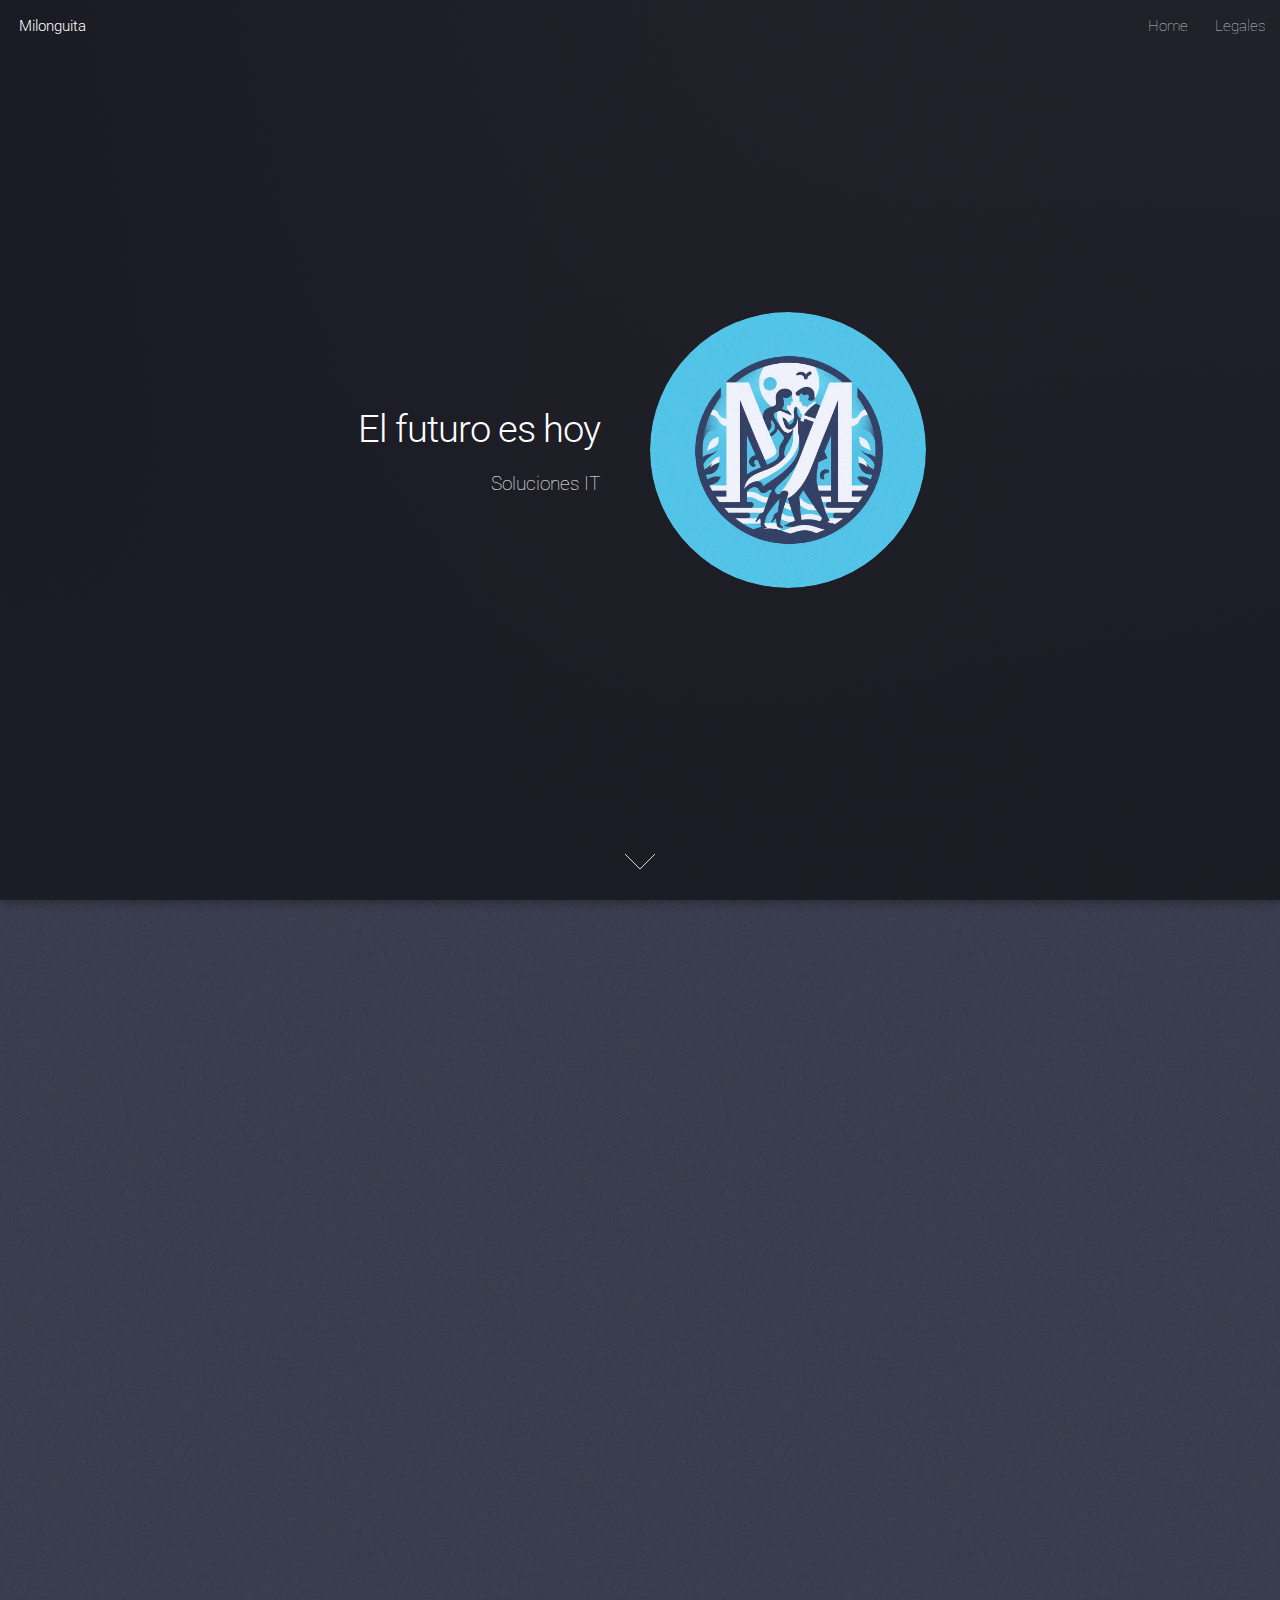
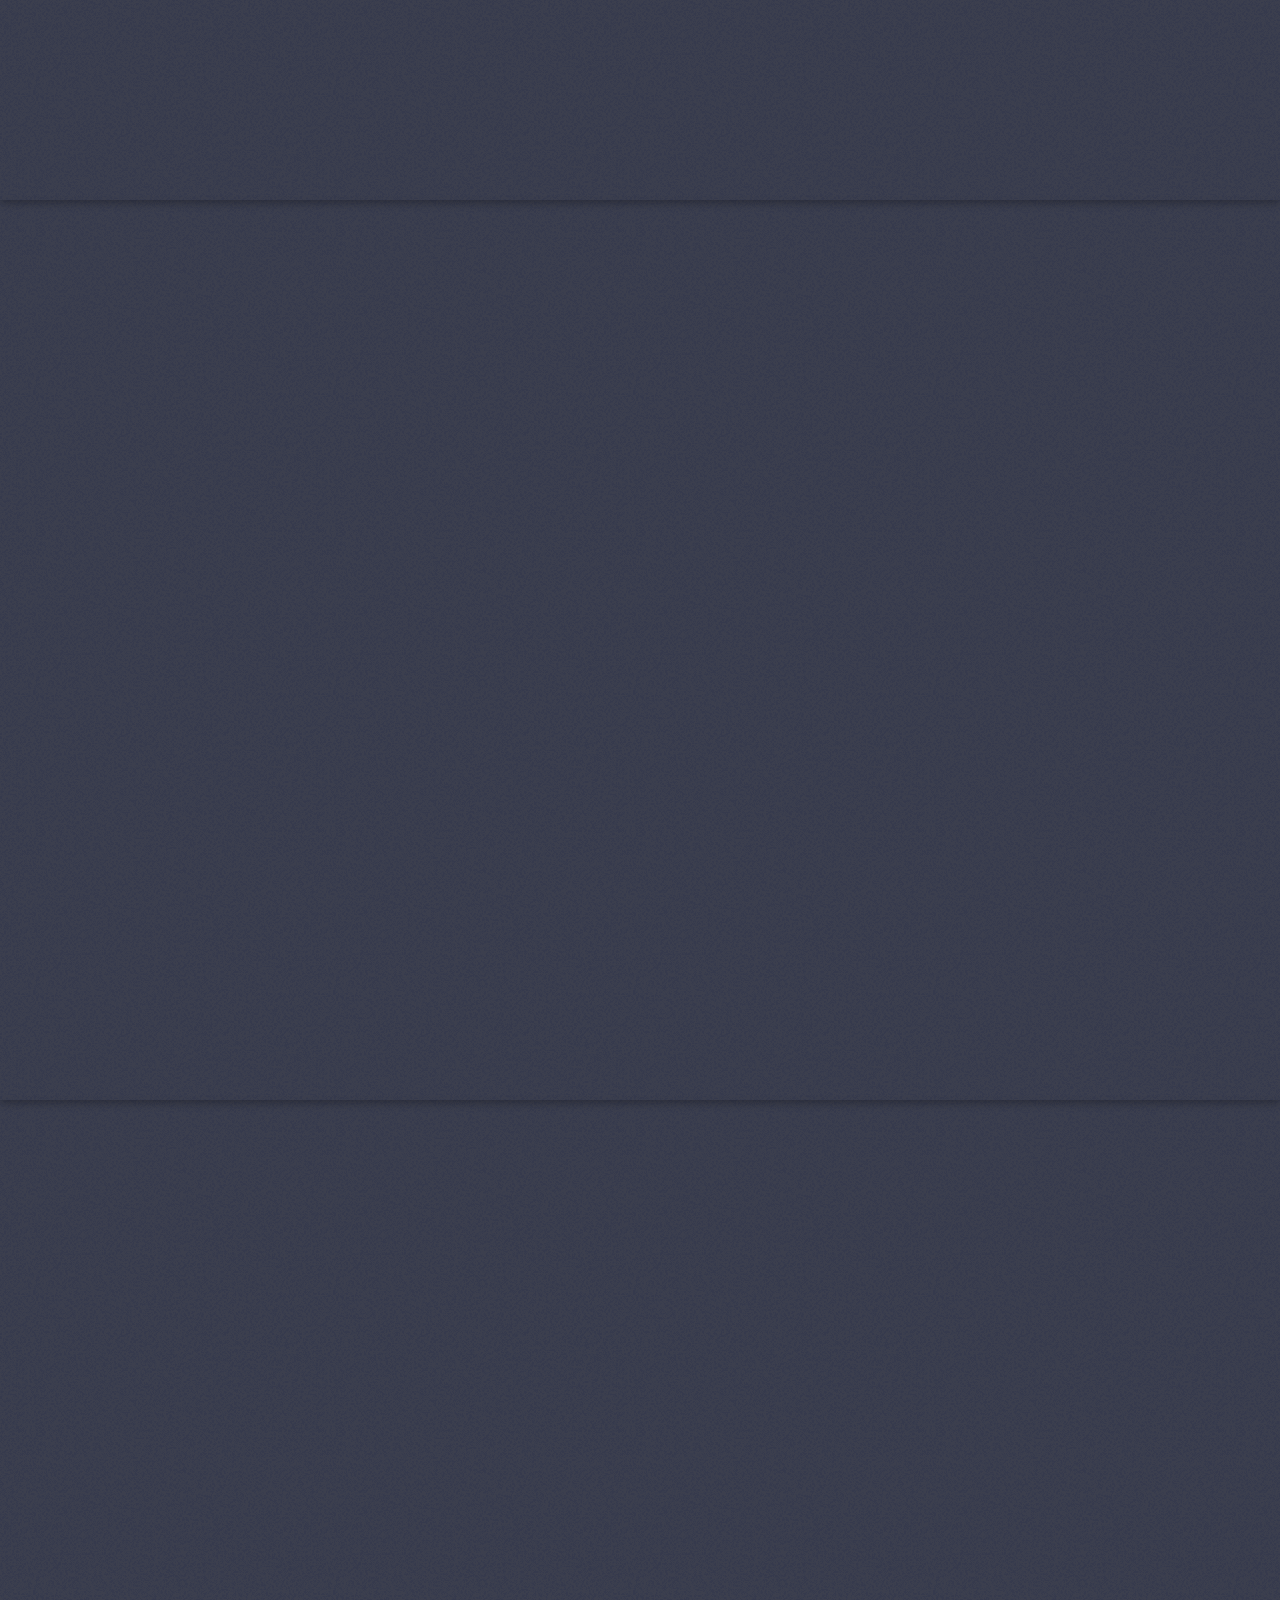
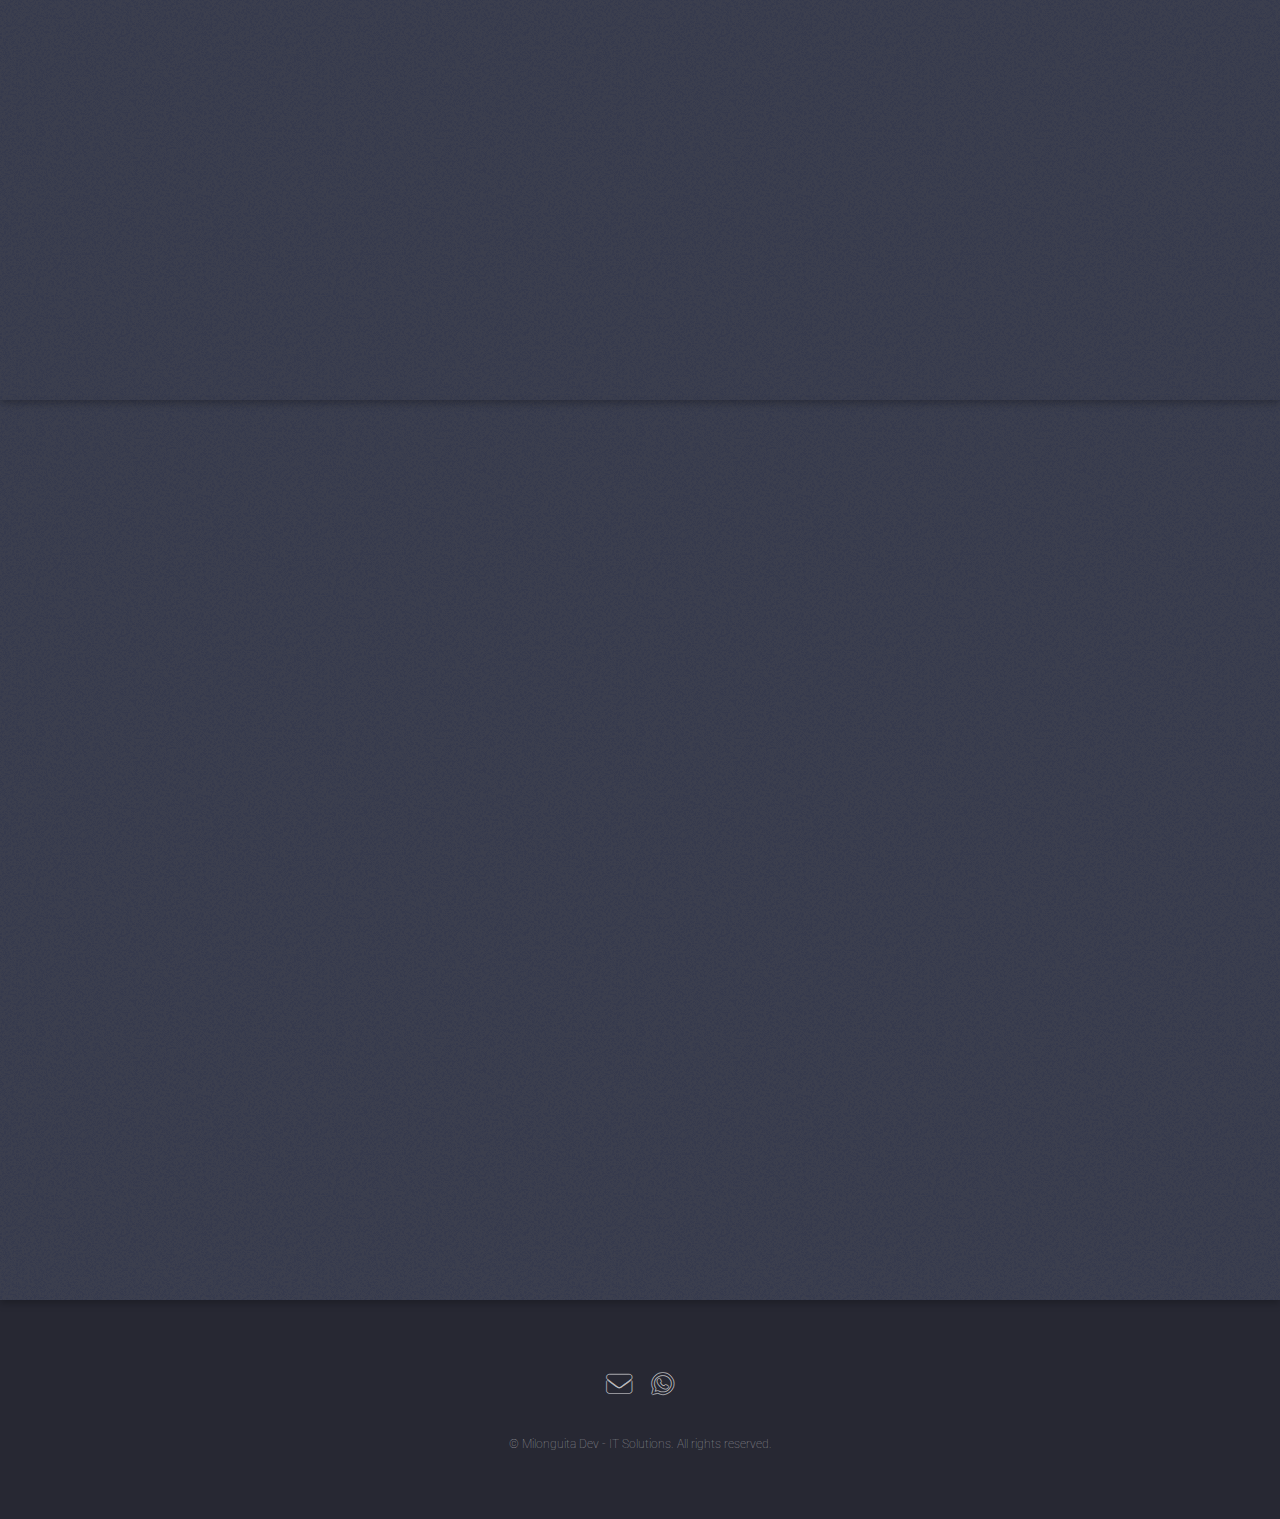
==== index.html @ 9b331122 "form contac releasedt" ====
<!DOCTYPE HTML>

<html>
	<head>
		<title>Milonguita Dev - IT Solutions</title>
		<meta charset="utf-8" />
		<meta name="viewport" content="width=device-width, initial-scale=1, user-scalable=no" />
		<link rel="stylesheet" href="assets/css/main.css" />
		<noscript><link rel="stylesheet" href="assets/css/noscript.css" /></noscript>
		
	</head>
	<body class="is-preload landing">
		<div id="page-wrapper">

			<!-- Header -->
				<header id="header">
					<h1 id="logo"><a href="index.html">Milonguita</a></h1>
					<nav id="nav">
						<ul>
							<li><a href="index.html">Home</a></li>
							
							<li><a href="#">Legales</a>
								<ul>
									<li><a href="nadelis_legal.html">Nadelis</a></li>
									<li><a href="#">Lena</a></li>
									<li><a href="viento_andino_legal.html">Viento Andino</a></li>
								</ul>
							</li>
						</ul>
					</nav>
				</header>

			<!-- Banner -->
				<section id="banner">
					<div class="content">
						<header>
							<h2>El futuro es hoy</h2>
							<p>Soluciones IT </p>
							

						</header>
						<span class="image"><img src="images/milonguita01.jpeg" alt="" /></span>
					</div>
					<a href="#one" class="goto-next scrolly">Next</a>
				</section>

			<!-- One -->
				<section id="one" class="spotlight style1 bottom">
					<span class="image fit main"><img src="images/164604.jpg" alt="" /></span>
					<div class="content">
						<div class="container">
							<div class="row">
								<div class="col-8 col-12-medium">
									<header>
										<h2>A la vanguardia del desarrollo</h2>
										<p>Tú PyME, tu idea en internet</p>
									</header>
								</div>
								<div class="col-8 col-12-medium">
									<p>En la era digital actual, tener una aplicación web o móvil es más que una ventaja; es una necesidad imperiosa para cualquier empresa o emprendedor que busque destacarse y prosperar en un mercado cada vez más competitivo. Las aplicaciones ofrecen una ventana al mundo, permitiendo a las empresas conectarse directamente con su audiencia en cualquier momento y lugar. Con la penetración masiva de los teléfonos inteligentes y el crecimiento exponencial del acceso a Internet, una aplicación bien diseñada puede convertirse en el canal ideal para impulsar el compromiso del usuario, fortalecer la lealtad a la marca y aumentar las conversiones.</p>
								</div>
								
								<div class="col-8 col-12-medium">
									<p>En resumen, en estos tiempos de constante evolución tecnológica y demandas cambiantes de los consumidores, tener una aplicación web o móvil no solo es una opción inteligente, sino una estrategia indispensable para aquellos que aspiran a destacarse y prosperar en el mundo empresarial moderno. Es el vehículo que puede llevar a tu negocio más allá de los límites tradicionales, conectando de manera más efectiva con tu audiencia y abriendo nuevas oportunidades de crecimiento y éxito.</p>
								</div>
							</div>
						</div>
					</div>
					<a href="#two" class="goto-next scrolly">Next</a>
				</section>
				
			<!-- Two -->
				<section id="two" class="spotlight style2 right">
					<span class="image fit main"><img src="images/724shots_so.png" alt="" /></span>
					<div class="content">
						<header>
							<h2>Nadelis</h2>
							<p>Aplicación de entretenimiento online</p>
						</header>
						<p>Contenido online para disfrutar.</p>
						<ul class="actions">
							<li><a href="https://play.google.com/store/apps/details?id=com.gustavoflores.nadelis" class="button" target="_blank">Ver...</a></li>
						</ul>
					</div>
					<a href="#three" class="goto-next scrolly">Next</a>
				</section>

			<!-- Three -->
				<section id="three" class="spotlight style3 left">
					<span class="image fit main bottom"><img src="images/171_1x_shots_so.png" alt="" /></span>
					<div class="content">
						<header>
							<h2>Grupo Viento Andino</h2>
							<p>La app oficial</p>
						</header>
						<p>La aplicación oficial de Viento Andino te permite sumergirte en el fascinante mundo de su música y cultura. Descubre sus últimos lanzamientos, disfruta de sus fotos y comparte fotos y momentos con ellos. Explora su extenso catálogo de canciones, con géneros que van desde la música tradicional andina hasta fusiones contemporáneas. Además, podrás acceder a contenido exclusivo, como entrevistas, videos detrás de escena y noticias actualizadas sobre la banda. ¡Únete a la experiencia musical única de Viento Andino!</p>
						<ul class="actions">
							<li><a href="#" class="button">Ver...</a></li>
						</ul>
					</div>
					<a href="#four" class="goto-next scrolly">Next</a>
				</section>
				<section id="contact" class="spotlight style2 right">
					<span class="image fit main"><img src="images/milonguita.jpeg" alt="" /></span>
					<div class="content">
						<header>
							<h2>Contacto</h2>
							<p>Déjanos un mensaje y te contactaremos pronto.</p>
						</header>
						<form id="contactForm" onsubmit="return false;">
							<div class="row gtr-uniform">
								<div class="col-6 col-12-xsmall">
									<input type="text" name="name" id="name" placeholder="Nombre" required />
								</div>
								<div class="col-6 col-12-xsmall">
									<input type="email" name="email" id="email" placeholder="Email" required />
								</div>
								<div class="col-12">
									<textarea name="message" id="message" placeholder="Mensaje" rows="6" required></textarea>
								</div>
								<div class="col-12">
									<ul class="actions">
										<li><input type="submit" value="Enviar" class="primary" id="sendBtn" /></li>
									</ul>
								</div>
							</div>
						</form>
						<div id="responseMessage"></div>
					</div>
				</section>

			

			<!-- Footer -->
				<footer id="footer">
					<ul class="icons">
						
						<li><a href="mailto:contact@milonguita.com.ar" class="icon solid alt fa-envelope"><span class="label">Email</span></a></li>
						<li><a href="https://wa.me/qr/DLNRDCDOWQ47A1" class="icon brands alt fa-whatsapp" target="_blank"><span class="label">Whatsapp</span></a></li>
					</ul>
					<ul class="copyright">
						<li>&copy; Milonguita Dev - IT Solutions. All rights reserved.</li>
					</ul>
				</footer>

		</div>

		<!-- Scripts -->
			<script src="assets/js/jquery.min.js"></script>
			<script src="assets/js/jquery.scrolly.min.js"></script>
			<script src="assets/js/jquery.dropotron.min.js"></script>
			<script src="assets/js/jquery.scrollex.min.js"></script>
			<script src="assets/js/browser.min.js"></script>
			<script src="assets/js/breakpoints.min.js"></script>
			<script src="assets/js/util.js"></script>
			<script src="assets/js/main.js"></script>
			<script src="assets/js/app_mailer.js"></script>
			


	</body>
</html>
---- assets/css/main.css ----
@import url("fontawesome-all.min.css");
@import url("https://fonts.googleapis.com/css?family=Roboto:100,300,100italic,300italic");

/*
	Landed by HTML5 UP
	html5up.net | @ajlkn
	Free for personal and commercial use under the CCA 3.0 license (html5up.net/license)
*/

html, body, div, span, applet, object,
iframe, h1, h2, h3, h4, h5, h6, p, blockquote,
pre, a, abbr, acronym, address, big, cite,
code, del, dfn, em, img, ins, kbd, q, s, samp,
small, strike, strong, sub, sup, tt, var, b,
u, i, center, dl, dt, dd, ol, ul, li, fieldset,
form, label, legend, table, caption, tbody,
tfoot, thead, tr, th, td, article, aside,
canvas, details, embed, figure, figcaption,
footer, header, hgroup, menu, nav, output, ruby,
section, summary, time, mark, audio, video {
	margin: 0;
	padding: 0;
	border: 0;
	font-size: 100%;
	font: inherit;
	vertical-align: baseline;}

article, aside, details, figcaption, figure,
footer, header, hgroup, menu, nav, section {
	display: block;}

body {
	line-height: 1;
}

ol, ul {
	list-style: none;
}

blockquote, q {
	quotes: none;
}

	blockquote:before, blockquote:after, q:before, q:after {
		content: '';
		content: none;
	}

table {
	border-collapse: collapse;
	border-spacing: 0;
}

body {
	-webkit-text-size-adjust: none;
}

mark {
	background-color: transparent;
	color: inherit;
}

input::-moz-focus-inner {
	border: 0;
	padding: 0;
}

input, select, textarea {
	-moz-appearance: none;
	-webkit-appearance: none;
	-ms-appearance: none;
	appearance: none;
}

/* Basic */

	html {
		box-sizing: border-box;
	}

	*, *:before, *:after {
		box-sizing: inherit;
	}

	html, body {
		background: #1c1d26;
	}

	body.is-preload *, body.is-preload *:before, body.is-preload *:after {
		-moz-animation: none !important;
		-webkit-animation: none !important;
		-ms-animation: none !important;
		animation: none !important;
		-moz-transition: none !important;
		-webkit-transition: none !important;
		-ms-transition: none !important;
		transition: none !important;
	}

	body, input, select, textarea {
		color: rgba(255, 255, 255, 0.75);
		font-family: "Roboto", Helvetica, sans-serif;
		font-size: 15pt;
		font-weight: 100;
		line-height: 1.75em;
	}

	a {
		-moz-transition: border-color 0.2s ease-in-out, color 0.2s ease-in-out;
		-webkit-transition: border-color 0.2s ease-in-out, color 0.2s ease-in-out;
		-ms-transition: border-color 0.2s ease-in-out, color 0.2s ease-in-out;
		transition: border-color 0.2s ease-in-out, color 0.2s ease-in-out;
		border-bottom: dotted 1px;
		color: #e44c65;
		text-decoration: none;
	}

		a:hover {
			color: #e44c65 !important;
			border-bottom-color: transparent;
		}

	strong, b {
		color: #ffffff;
		font-weight: 300;
	}

	em, i {
		font-style: italic;
	}

	p {
		margin: 0 0 2em 0;
	}

	h1, h2, h3, h4, h5, h6 {
		color: #ffffff;
		font-weight: 300;
		line-height: 1em;
		margin: 0 0 1em 0;
	}

		h1 a, h2 a, h3 a, h4 a, h5 a, h6 a {
			color: inherit;
			border: 0;
		}

	h2 {
		font-size: 2em;
		line-height: 1.5em;
		letter-spacing: -0.025em;
	}

	h3 {
		font-size: 1.35em;
		line-height: 1.5em;
	}

	h4 {
		font-size: 1.1em;
		line-height: 1.5em;
	}

	h5 {
		font-size: 0.9em;
		line-height: 1.5em;
	}

	h6 {
		font-size: 0.7em;
		line-height: 1.5em;
	}

	sub {
		font-size: 0.8em;
		position: relative;
		top: 0.5em;
	}

	sup {
		font-size: 0.8em;
		position: relative;
		top: -0.5em;
	}

	hr {
		border: 0;
		border-bottom: solid 1px rgba(255, 255, 255, 0.3);
		margin: 3em 0;
	}

		hr.major {
			margin: 4em 0;
		}

	blockquote {
		border-left: solid 4px rgba(255, 255, 255, 0.3);
		font-style: italic;
		margin: 0 0 2em 0;
		padding: 0.5em 0 0.5em 2em;
	}

	code {
		background: rgba(255, 255, 255, 0.075);
		border-radius: 4px;
		font-family: "Courier New", monospace;
		font-size: 0.9em;
		margin: 0 0.25em;
		padding: 0.25em 0.65em;
	}

	pre {
		-webkit-overflow-scrolling: touch;
		font-family: "Courier New", monospace;
		font-size: 0.9em;
		margin: 0 0 2em 0;
	}

		pre code {
			display: block;
			line-height: 1.75em;
			padding: 1em 1.5em;
			overflow-x: auto;
		}

	.align-left {
		text-align: left;
	}

	.align-center {
		text-align: center;
	}

	.align-right {
		text-align: right;
	}

/* Loader */

	@-moz-keyframes spinner-show {
		0% {
			opacity: 0;
		}

		100% {
			opacity: 1;
		}
	}

	@-webkit-keyframes spinner-show {
		0% {
			opacity: 0;
		}

		100% {
			opacity: 1;
		}
	}

	@-ms-keyframes spinner-show {
		0% {
			opacity: 0;
		}

		100% {
			opacity: 1;
		}
	}

	@keyframes spinner-show {
		0% {
			opacity: 0;
		}

		100% {
			opacity: 1;
		}
	}

	@-moz-keyframes spinner-hide {
		0% {
			color: rgba(255, 255, 255, 0.15);
			z-index: 100001;
			-moz-transform: scale(1) rotate(0deg);
			-webkit-transform: scale(1) rotate(0deg);
			-ms-transform: scale(1) rotate(0deg);
			transform: scale(1) rotate(0deg);
		}

		99% {
			color: #1c1d26;
			z-index: 100001;
			-moz-transform: scale(0.5) rotate(360deg);
			-webkit-transform: scale(0.5) rotate(360deg);
			-ms-transform: scale(0.5) rotate(360deg);
			transform: scale(0.5) rotate(360deg);
		}

		100% {
			color: #1c1d26;
			z-index: -1;
			-moz-transform: scale(0.5) rotate(360deg);
			-webkit-transform: scale(0.5) rotate(360deg);
			-ms-transform: scale(0.5) rotate(360deg);
			transform: scale(0.5) rotate(360deg);
		}
	}

	@-webkit-keyframes spinner-hide {
		0% {
			color: rgba(255, 255, 255, 0.15);
			z-index: 100001;
			-moz-transform: scale(1) rotate(0deg);
			-webkit-transform: scale(1) rotate(0deg);
			-ms-transform: scale(1) rotate(0deg);
			transform: scale(1) rotate(0deg);
		}

		99% {
			color: #1c1d26;
			z-index: 100001;
			-moz-transform: scale(0.5) rotate(360deg);
			-webkit-transform: scale(0.5) rotate(360deg);
			-ms-transform: scale(0.5) rotate(360deg);
			transform: scale(0.5) rotate(360deg);
		}

		100% {
			color: #1c1d26;
			z-index: -1;
			-moz-transform: scale(0.5) rotate(360deg);
			-webkit-transform: scale(0.5) rotate(360deg);
			-ms-transform: scale(0.5) rotate(360deg);
			transform: scale(0.5) rotate(360deg);
		}
	}

	@-ms-keyframes spinner-hide {
		0% {
			color: rgba(255, 255, 255, 0.15);
			z-index: 100001;
			-moz-transform: scale(1) rotate(0deg);
			-webkit-transform: scale(1) rotate(0deg);
			-ms-transform: scale(1) rotate(0deg);
			transform: scale(1) rotate(0deg);
		}

		99% {
			color: #1c1d26;
			z-index: 100001;
			-moz-transform: scale(0.5) rotate(360deg);
			-webkit-transform: scale(0.5) rotate(360deg);
			-ms-transform: scale(0.5) rotate(360deg);
			transform: scale(0.5) rotate(360deg);
		}

		100% {
			color: #1c1d26;
			z-index: -1;
			-moz-transform: scale(0.5) rotate(360deg);
			-webkit-transform: scale(0.5) rotate(360deg);
			-ms-transform: scale(0.5) rotate(360deg);
			transform: scale(0.5) rotate(360deg);
		}
	}

	@keyframes spinner-hide {
		0% {
			color: rgba(255, 255, 255, 0.15);
			z-index: 100001;
			-moz-transform: scale(1) rotate(0deg);
			-webkit-transform: scale(1) rotate(0deg);
			-ms-transform: scale(1) rotate(0deg);
			transform: scale(1) rotate(0deg);
		}

		99% {
			color: #1c1d26;
			z-index: 100001;
			-moz-transform: scale(0.5) rotate(360deg);
			-webkit-transform: scale(0.5) rotate(360deg);
			-ms-transform: scale(0.5) rotate(360deg);
			transform: scale(0.5) rotate(360deg);
		}

		100% {
			color: #1c1d26;
			z-index: -1;
			-moz-transform: scale(0.5) rotate(360deg);
			-webkit-transform: scale(0.5) rotate(360deg);
			-ms-transform: scale(0.5) rotate(360deg);
			transform: scale(0.5) rotate(360deg);
		}
	}

	@-moz-keyframes spinner-rotate {
		0% {
			-moz-transform: scale(1) rotate(0deg);
			-webkit-transform: scale(1) rotate(0deg);
			-ms-transform: scale(1) rotate(0deg);
			transform: scale(1) rotate(0deg);
		}

		100% {
			-moz-transform: scale(1) rotate(360deg);
			-webkit-transform: scale(1) rotate(360deg);
			-ms-transform: scale(1) rotate(360deg);
			transform: scale(1) rotate(360deg);
		}
	}

	@-webkit-keyframes spinner-rotate {
		0% {
			-moz-transform: scale(1) rotate(0deg);
			-webkit-transform: scale(1) rotate(0deg);
			-ms-transform: scale(1) rotate(0deg);
			transform: scale(1) rotate(0deg);
		}

		100% {
			-moz-transform: scale(1) rotate(360deg);
			-webkit-transform: scale(1) rotate(360deg);
			-ms-transform: scale(1) rotate(360deg);
			transform: scale(1) rotate(360deg);
		}
	}

	@-ms-keyframes spinner-rotate {
		0% {
			-moz-transform: scale(1) rotate(0deg);
			-webkit-transform: scale(1) rotate(0deg);
			-ms-transform: scale(1) rotate(0deg);
			transform: scale(1) rotate(0deg);
		}

		100% {
			-moz-transform: scale(1) rotate(360deg);
			-webkit-transform: scale(1) rotate(360deg);
			-ms-transform: scale(1) rotate(360deg);
			transform: scale(1) rotate(360deg);
		}
	}

	@keyframes spinner-rotate {
		0% {
			-moz-transform: scale(1) rotate(0deg);
			-webkit-transform: scale(1) rotate(0deg);
			-ms-transform: scale(1) rotate(0deg);
			transform: scale(1) rotate(0deg);
		}

		100% {
			-moz-transform: scale(1) rotate(360deg);
			-webkit-transform: scale(1) rotate(360deg);
			-ms-transform: scale(1) rotate(360deg);
			transform: scale(1) rotate(360deg);
		}
	}

	@-moz-keyframes overlay-hide {
		0% {
			opacity: 1;
			z-index: 100000;
		}

		15% {
			opacity: 1;
			z-index: 100000;
		}

		99% {
			opacity: 0;
			z-index: 100000;
		}

		100% {
			opacity: 0;
			z-index: -1;
		}
	}

	@-webkit-keyframes overlay-hide {
		0% {
			opacity: 1;
			z-index: 100000;
		}

		15% {
			opacity: 1;
			z-index: 100000;
		}

		99% {
			opacity: 0;
			z-index: 100000;
		}

		100% {
			opacity: 0;
			z-index: -1;
		}
	}

	@-ms-keyframes overlay-hide {
		0% {
			opacity: 1;
			z-index: 100000;
		}

		15% {
			opacity: 1;
			z-index: 100000;
		}

		99% {
			opacity: 0;
			z-index: 100000;
		}

		100% {
			opacity: 0;
			z-index: -1;
		}
	}

	@keyframes overlay-hide {
		0% {
			opacity: 1;
			z-index: 100000;
		}

		15% {
			opacity: 1;
			z-index: 100000;
		}

		99% {
			opacity: 0;
			z-index: 100000;
		}

		100% {
			opacity: 0;
			z-index: -1;
		}
	}

	body.landing {
		text-decoration: none;
	}

		body.landing:before {
			-moz-osx-font-smoothing: grayscale;
			-webkit-font-smoothing: antialiased;
			display: inline-block;
			font-style: normal;
			font-variant: normal;
			text-rendering: auto;
			line-height: 1;
			text-transform: none !important;
			font-family: 'Font Awesome 5 Free';
			font-weight: 900;
		}

		body.landing:before {
			-moz-animation: spinner-show 1.5s 1 0.25s ease forwards, spinner-hide 0.25s ease-in-out forwards !important;
			-webkit-animation: spinner-show 1.5s 1 0.25s ease forwards, spinner-hide 0.25s ease-in-out forwards !important;
			-ms-animation: spinner-show 1.5s 1 0.25s ease forwards, spinner-hide 0.25s ease-in-out forwards !important;
			animation: spinner-show 1.5s 1 0.25s ease forwards, spinner-hide 0.25s ease-in-out forwards !important;
			-moz-transform-origin: 50% 50%;
			-webkit-transform-origin: 50% 50%;
			-ms-transform-origin: 50% 50%;
			transform-origin: 50% 50%;
			color: rgba(255, 255, 255, 0.15);
			content: '\f1ce';
			cursor: default;
			display: block;
			font-size: 2em;
			height: 2em;
			left: 50%;
			line-height: 2em;
			margin: -1em 0 0 -1em;
			opacity: 0;
			position: fixed;
			text-align: center;
			top: 50%;
			width: 2em;
			z-index: -1;
		}

		body.landing:after {
			-moz-animation: overlay-hide 1.5s ease-in forwards !important;
			-webkit-animation: overlay-hide 1.5s ease-in forwards !important;
			-ms-animation: overlay-hide 1.5s ease-in forwards !important;
			animation: overlay-hide 1.5s ease-in forwards !important;
			background: #1c1d26;
			content: '';
			display: block;
			height: 100%;
			left: 0;
			opacity: 0;
			position: fixed;
			top: 0;
			width: 100%;
			z-index: -1;
		}

		body.landing.is-preload:before {
			-moz-animation: spinner-show 1.5s 1 0.25s ease forwards, spinner-rotate 0.75s infinite linear !important;
			-webkit-animation: spinner-show 1.5s 1 0.25s ease forwards, spinner-rotate 0.75s infinite linear !important;
			-ms-animation: spinner-show 1.5s 1 0.25s ease forwards, spinner-rotate 0.75s infinite linear !important;
			animation: spinner-show 1.5s 1 0.25s ease forwards, spinner-rotate 0.75s infinite linear !important;
			z-index: 100001;
		}

		body.landing.is-preload:after {
			-moz-animation: none !important;
			-webkit-animation: none !important;
			-ms-animation: none !important;
			animation: none !important;
			opacity: 1;
			z-index: 100000;
		}

	@media (-webkit-min-device-pixel-ratio: 2) {

		body.landing:before {
			line-height: 2.025em;
		}

	}

/* Container */

	.container {
		margin: 0 auto;
		max-width: calc(100% - 4em);
		width: 70em;
	}

		.container.xsmall {
			width: 17.5em;
		}

		.container.small {
			width: 35em;
		}

		.container.medium {
			width: 52.5em;
		}

		.container.large {
			width: 87.5em;
		}

		.container.xlarge {
			width: 105em;
		}

		.container.max {
			width: 100%;
		}

		@media screen and (max-width: 1280px) {

			.container {
				width: 90%;
				max-width: 100%;
			}

		}

		@media screen and (max-width: 980px) {

			.container {
				width: 100% !important;
			}

		}

/* Row */

	.row {
		display: flex;
		flex-wrap: wrap;
		box-sizing: border-box;
		align-items: stretch;
	}

		.row > * {
			box-sizing: border-box;
		}

		.row.gtr-uniform > * > :last-child {
			margin-bottom: 0;
		}

		.row.aln-left {
			justify-content: flex-start;
		}

		.row.aln-center {
			justify-content: center;
		}

		.row.aln-right {
			justify-content: flex-end;
		}

		.row.aln-top {
			align-items: flex-start;
		}

		.row.aln-middle {
			align-items: center;
		}

		.row.aln-bottom {
			align-items: flex-end;
		}

		.row > .imp {
			order: -1;
		}

		.row > .col-1 {
			width: 8.33333%;
		}

		.row > .off-1 {
			margin-left: 8.33333%;
		}

		.row > .col-2 {
			width: 16.66667%;
		}

		.row > .off-2 {
			margin-left: 16.66667%;
		}

		.row > .col-3 {
			width: 25%;
		}

		.row > .off-3 {
			margin-left: 25%;
		}

		.row > .col-4 {
			width: 33.33333%;
		}

		.row > .off-4 {
			margin-left: 33.33333%;
		}

		.row > .col-5 {
			width: 41.66667%;
		}

		.row > .off-5 {
			margin-left: 41.66667%;
		}

		.row > .col-6 {
			width: 50%;
		}

		.row > .off-6 {
			margin-left: 50%;
		}

		.row > .col-7 {
			width: 58.33333%;
		}

		.row > .off-7 {
			margin-left: 58.33333%;
		}

		.row > .col-8 {
			width: 66.66667%;
		}

		.row > .off-8 {
			margin-left: 66.66667%;
		}

		.row > .col-9 {
			width: 75%;
		}

		.row > .off-9 {
			margin-left: 75%;
		}

		.row > .col-10 {
			width: 83.33333%;
		}

		.row > .off-10 {
			margin-left: 83.33333%;
		}

		.row > .col-11 {
			width: 91.66667%;
		}

		.row > .off-11 {
			margin-left: 91.66667%;
		}

		.row > .col-12 {
			width: 100%;
		}

		.row > .off-12 {
			margin-left: 100%;
		}

		.row.gtr-0 {
			margin-top: 0;
			margin-left: 0em;
		}

			.row.gtr-0 > * {
				padding: 0 0 0 0em;
			}

			.row.gtr-0.gtr-uniform {
				margin-top: 0em;
			}

				.row.gtr-0.gtr-uniform > * {
					padding-top: 0em;
				}

		.row.gtr-25 {
			margin-top: 0;
			margin-left: -0.625em;
		}

			.row.gtr-25 > * {
				padding: 0 0 0 0.625em;
			}

			.row.gtr-25.gtr-uniform {
				margin-top: -0.625em;
			}

				.row.gtr-25.gtr-uniform > * {
					padding-top: 0.625em;
				}

		.row.gtr-50 {
			margin-top: 0;
			margin-left: -1.25em;
		}

			.row.gtr-50 > * {
				padding: 0 0 0 1.25em;
			}

			.row.gtr-50.gtr-uniform {
				margin-top: -1.25em;
			}

				.row.gtr-50.gtr-uniform > * {
					padding-top: 1.25em;
				}

		.row {
			margin-top: 0;
			margin-left: -2.5em;
		}

			.row > * {
				padding: 0 0 0 2.5em;
			}

			.row.gtr-uniform {
				margin-top: -2.5em;
			}

				.row.gtr-uniform > * {
					padding-top: 2.5em;
				}

		.row.gtr-150 {
			margin-top: 0;
			margin-left: -3.75em;
		}

			.row.gtr-150 > * {
				padding: 0 0 0 3.75em;
			}

			.row.gtr-150.gtr-uniform {
				margin-top: -3.75em;
			}

				.row.gtr-150.gtr-uniform > * {
					padding-top: 3.75em;
				}

		.row.gtr-200 {
			margin-top: 0;
			margin-left: -5em;
		}

			.row.gtr-200 > * {
				padding: 0 0 0 5em;
			}

			.row.gtr-200.gtr-uniform {
				margin-top: -5em;
			}

				.row.gtr-200.gtr-uniform > * {
					padding-top: 5em;
				}

		@media screen and (max-width: 1680px) {

			.row {
				display: flex;
				flex-wrap: wrap;
				box-sizing: border-box;
				align-items: stretch;
			}

				.row > * {
					box-sizing: border-box;
				}

				.row.gtr-uniform > * > :last-child {
					margin-bottom: 0;
				}

				.row.aln-left {
					justify-content: flex-start;
				}

				.row.aln-center {
					justify-content: center;
				}

				.row.aln-right {
					justify-content: flex-end;
				}

				.row.aln-top {
					align-items: flex-start;
				}

				.row.aln-middle {
					align-items: center;
				}

				.row.aln-bottom {
					align-items: flex-end;
				}

				.row > .imp-xlarge {
					order: -1;
				}

				.row > .col-1-xlarge {
					width: 8.33333%;
				}

				.row > .off-1-xlarge {
					margin-left: 8.33333%;
				}

				.row > .col-2-xlarge {
					width: 16.66667%;
				}

				.row > .off-2-xlarge {
					margin-left: 16.66667%;
				}

				.row > .col-3-xlarge {
					width: 25%;
				}

				.row > .off-3-xlarge {
					margin-left: 25%;
				}

				.row > .col-4-xlarge {
					width: 33.33333%;
				}

				.row > .off-4-xlarge {
					margin-left: 33.33333%;
				}

				.row > .col-5-xlarge {
					width: 41.66667%;
				}

				.row > .off-5-xlarge {
					margin-left: 41.66667%;
				}

				.row > .col-6-xlarge {
					width: 50%;
				}

				.row > .off-6-xlarge {
					margin-left: 50%;
				}

				.row > .col-7-xlarge {
					width: 58.33333%;
				}

				.row > .off-7-xlarge {
					margin-left: 58.33333%;
				}

				.row > .col-8-xlarge {
					width: 66.66667%;
				}

				.row > .off-8-xlarge {
					margin-left: 66.66667%;
				}

				.row > .col-9-xlarge {
					width: 75%;
				}

				.row > .off-9-xlarge {
					margin-left: 75%;
				}

				.row > .col-10-xlarge {
					width: 83.33333%;
				}

				.row > .off-10-xlarge {
					margin-left: 83.33333%;
				}

				.row > .col-11-xlarge {
					width: 91.66667%;
				}

				.row > .off-11-xlarge {
					margin-left: 91.66667%;
				}

				.row > .col-12-xlarge {
					width: 100%;
				}

				.row > .off-12-xlarge {
					margin-left: 100%;
				}

				.row.gtr-0 {
					margin-top: 0;
					margin-left: 0em;
				}

					.row.gtr-0 > * {
						padding: 0 0 0 0em;
					}

					.row.gtr-0.gtr-uniform {
						margin-top: 0em;
					}

						.row.gtr-0.gtr-uniform > * {
							padding-top: 0em;
						}

				.row.gtr-25 {
					margin-top: 0;
					margin-left: -0.625em;
				}

					.row.gtr-25 > * {
						padding: 0 0 0 0.625em;
					}

					.row.gtr-25.gtr-uniform {
						margin-top: -0.625em;
					}

						.row.gtr-25.gtr-uniform > * {
							padding-top: 0.625em;
						}

				.row.gtr-50 {
					margin-top: 0;
					margin-left: -1.25em;
				}

					.row.gtr-50 > * {
						padding: 0 0 0 1.25em;
					}

					.row.gtr-50.gtr-uniform {
						margin-top: -1.25em;
					}

						.row.gtr-50.gtr-uniform > * {
							padding-top: 1.25em;
						}

				.row {
					margin-top: 0;
					margin-left: -2.5em;
				}

					.row > * {
						padding: 0 0 0 2.5em;
					}

					.row.gtr-uniform {
						margin-top: -2.5em;
					}

						.row.gtr-uniform > * {
							padding-top: 2.5em;
						}

				.row.gtr-150 {
					margin-top: 0;
					margin-left: -3.75em;
				}

					.row.gtr-150 > * {
						padding: 0 0 0 3.75em;
					}

					.row.gtr-150.gtr-uniform {
						margin-top: -3.75em;
					}

						.row.gtr-150.gtr-uniform > * {
							padding-top: 3.75em;
						}

				.row.gtr-200 {
					margin-top: 0;
					margin-left: -5em;
				}

					.row.gtr-200 > * {
						padding: 0 0 0 5em;
					}

					.row.gtr-200.gtr-uniform {
						margin-top: -5em;
					}

						.row.gtr-200.gtr-uniform > * {
							padding-top: 5em;
						}

		}

		@media screen and (max-width: 1280px) {

			.row {
				display: flex;
				flex-wrap: wrap;
				box-sizing: border-box;
				align-items: stretch;
			}

				.row > * {
					box-sizing: border-box;
				}

				.row.gtr-uniform > * > :last-child {
					margin-bottom: 0;
				}

				.row.aln-left {
					justify-content: flex-start;
				}

				.row.aln-center {
					justify-content: center;
				}

				.row.aln-right {
					justify-content: flex-end;
				}

				.row.aln-top {
					align-items: flex-start;
				}

				.row.aln-middle {
					align-items: center;
				}

				.row.aln-bottom {
					align-items: flex-end;
				}

				.row > .imp-large {
					order: -1;
				}

				.row > .col-1-large {
					width: 8.33333%;
				}

				.row > .off-1-large {
					margin-left: 8.33333%;
				}

				.row > .col-2-large {
					width: 16.66667%;
				}

				.row > .off-2-large {
					margin-left: 16.66667%;
				}

				.row > .col-3-large {
					width: 25%;
				}

				.row > .off-3-large {
					margin-left: 25%;
				}

				.row > .col-4-large {
					width: 33.33333%;
				}

				.row > .off-4-large {
					margin-left: 33.33333%;
				}

				.row > .col-5-large {
					width: 41.66667%;
				}

				.row > .off-5-large {
					margin-left: 41.66667%;
				}

				.row > .col-6-large {
					width: 50%;
				}

				.row > .off-6-large {
					margin-left: 50%;
				}

				.row > .col-7-large {
					width: 58.33333%;
				}

				.row > .off-7-large {
					margin-left: 58.33333%;
				}

				.row > .col-8-large {
					width: 66.66667%;
				}

				.row > .off-8-large {
					margin-left: 66.66667%;
				}

				.row > .col-9-large {
					width: 75%;
				}

				.row > .off-9-large {
					margin-left: 75%;
				}

				.row > .col-10-large {
					width: 83.33333%;
				}

				.row > .off-10-large {
					margin-left: 83.33333%;
				}

				.row > .col-11-large {
					width: 91.66667%;
				}

				.row > .off-11-large {
					margin-left: 91.66667%;
				}

				.row > .col-12-large {
					width: 100%;
				}

				.row > .off-12-large {
					margin-left: 100%;
				}

				.row.gtr-0 {
					margin-top: 0;
					margin-left: 0em;
				}

					.row.gtr-0 > * {
						padding: 0 0 0 0em;
					}

					.row.gtr-0.gtr-uniform {
						margin-top: 0em;
					}

						.row.gtr-0.gtr-uniform > * {
							padding-top: 0em;
						}

				.row.gtr-25 {
					margin-top: 0;
					margin-left: -0.625em;
				}

					.row.gtr-25 > * {
						padding: 0 0 0 0.625em;
					}

					.row.gtr-25.gtr-uniform {
						margin-top: -0.625em;
					}

						.row.gtr-25.gtr-uniform > * {
							padding-top: 0.625em;
						}

				.row.gtr-50 {
					margin-top: 0;
					margin-left: -1.25em;
				}

					.row.gtr-50 > * {
						padding: 0 0 0 1.25em;
					}

					.row.gtr-50.gtr-uniform {
						margin-top: -1.25em;
					}

						.row.gtr-50.gtr-uniform > * {
							padding-top: 1.25em;
						}

				.row {
					margin-top: 0;
					margin-left: -2.5em;
				}

					.row > * {
						padding: 0 0 0 2.5em;
					}

					.row.gtr-uniform {
						margin-top: -2.5em;
					}

						.row.gtr-uniform > * {
							padding-top: 2.5em;
						}

				.row.gtr-150 {
					margin-top: 0;
					margin-left: -3.75em;
				}

					.row.gtr-150 > * {
						padding: 0 0 0 3.75em;
					}

					.row.gtr-150.gtr-uniform {
						margin-top: -3.75em;
					}

						.row.gtr-150.gtr-uniform > * {
							padding-top: 3.75em;
						}

				.row.gtr-200 {
					margin-top: 0;
					margin-left: -5em;
				}

					.row.gtr-200 > * {
						padding: 0 0 0 5em;
					}

					.row.gtr-200.gtr-uniform {
						margin-top: -5em;
					}

						.row.gtr-200.gtr-uniform > * {
							padding-top: 5em;
						}

		}

		@media screen and (max-width: 980px) {

			.row {
				display: flex;
				flex-wrap: wrap;
				box-sizing: border-box;
				align-items: stretch;
			}

				.row > * {
					box-sizing: border-box;
				}

				.row.gtr-uniform > * > :last-child {
					margin-bottom: 0;
				}

				.row.aln-left {
					justify-content: flex-start;
				}

				.row.aln-center {
					justify-content: center;
				}

				.row.aln-right {
					justify-content: flex-end;
				}

				.row.aln-top {
					align-items: flex-start;
				}

				.row.aln-middle {
					align-items: center;
				}

				.row.aln-bottom {
					align-items: flex-end;
				}

				.row > .imp-medium {
					order: -1;
				}

				.row > .col-1-medium {
					width: 8.33333%;
				}

				.row > .off-1-medium {
					margin-left: 8.33333%;
				}

				.row > .col-2-medium {
					width: 16.66667%;
				}

				.row > .off-2-medium {
					margin-left: 16.66667%;
				}

				.row > .col-3-medium {
					width: 25%;
				}

				.row > .off-3-medium {
					margin-left: 25%;
				}

				.row > .col-4-medium {
					width: 33.33333%;
				}

				.row > .off-4-medium {
					margin-left: 33.33333%;
				}

				.row > .col-5-medium {
					width: 41.66667%;
				}

				.row > .off-5-medium {
					margin-left: 41.66667%;
				}

				.row > .col-6-medium {
					width: 50%;
				}

				.row > .off-6-medium {
					margin-left: 50%;
				}

				.row > .col-7-medium {
					width: 58.33333%;
				}

				.row > .off-7-medium {
					margin-left: 58.33333%;
				}

				.row > .col-8-medium {
					width: 66.66667%;
				}

				.row > .off-8-medium {
					margin-left: 66.66667%;
				}

				.row > .col-9-medium {
					width: 75%;
				}

				.row > .off-9-medium {
					margin-left: 75%;
				}

				.row > .col-10-medium {
					width: 83.33333%;
				}

				.row > .off-10-medium {
					margin-left: 83.33333%;
				}

				.row > .col-11-medium {
					width: 91.66667%;
				}

				.row > .off-11-medium {
					margin-left: 91.66667%;
				}

				.row > .col-12-medium {
					width: 100%;
				}

				.row > .off-12-medium {
					margin-left: 100%;
				}

				.row.gtr-0 {
					margin-top: 0;
					margin-left: 0em;
				}

					.row.gtr-0 > * {
						padding: 0 0 0 0em;
					}

					.row.gtr-0.gtr-uniform {
						margin-top: 0em;
					}

						.row.gtr-0.gtr-uniform > * {
							padding-top: 0em;
						}

				.row.gtr-25 {
					margin-top: 0;
					margin-left: -0.625em;
				}

					.row.gtr-25 > * {
						padding: 0 0 0 0.625em;
					}

					.row.gtr-25.gtr-uniform {
						margin-top: -0.625em;
					}

						.row.gtr-25.gtr-uniform > * {
							padding-top: 0.625em;
						}

				.row.gtr-50 {
					margin-top: 0;
					margin-left: -1.25em;
				}

					.row.gtr-50 > * {
						padding: 0 0 0 1.25em;
					}

					.row.gtr-50.gtr-uniform {
						margin-top: -1.25em;
					}

						.row.gtr-50.gtr-uniform > * {
							padding-top: 1.25em;
						}

				.row {
					margin-top: 0;
					margin-left: -2.5em;
				}

					.row > * {
						padding: 0 0 0 2.5em;
					}

					.row.gtr-uniform {
						margin-top: -2.5em;
					}

						.row.gtr-uniform > * {
							padding-top: 2.5em;
						}

				.row.gtr-150 {
					margin-top: 0;
					margin-left: -3.75em;
				}

					.row.gtr-150 > * {
						padding: 0 0 0 3.75em;
					}

					.row.gtr-150.gtr-uniform {
						margin-top: -3.75em;
					}

						.row.gtr-150.gtr-uniform > * {
							padding-top: 3.75em;
						}

				.row.gtr-200 {
					margin-top: 0;
					margin-left: -5em;
				}

					.row.gtr-200 > * {
						padding: 0 0 0 5em;
					}

					.row.gtr-200.gtr-uniform {
						margin-top: -5em;
					}

						.row.gtr-200.gtr-uniform > * {
							padding-top: 5em;
						}

		}

		@media screen and (max-width: 736px) {

			.row {
				display: flex;
				flex-wrap: wrap;
				box-sizing: border-box;
				align-items: stretch;
			}

				.row > * {
					box-sizing: border-box;
				}

				.row.gtr-uniform > * > :last-child {
					margin-bottom: 0;
				}

				.row.aln-left {
					justify-content: flex-start;
				}

				.row.aln-center {
					justify-content: center;
				}

				.row.aln-right {
					justify-content: flex-end;
				}

				.row.aln-top {
					align-items: flex-start;
				}

				.row.aln-middle {
					align-items: center;
				}

				.row.aln-bottom {
					align-items: flex-end;
				}

				.row > .imp-small {
					order: -1;
				}

				.row > .col-1-small {
					width: 8.33333%;
				}

				.row > .off-1-small {
					margin-left: 8.33333%;
				}

				.row > .col-2-small {
					width: 16.66667%;
				}

				.row > .off-2-small {
					margin-left: 16.66667%;
				}

				.row > .col-3-small {
					width: 25%;
				}

				.row > .off-3-small {
					margin-left: 25%;
				}

				.row > .col-4-small {
					width: 33.33333%;
				}

				.row > .off-4-small {
					margin-left: 33.33333%;
				}

				.row > .col-5-small {
					width: 41.66667%;
				}

				.row > .off-5-small {
					margin-left: 41.66667%;
				}

				.row > .col-6-small {
					width: 50%;
				}

				.row > .off-6-small {
					margin-left: 50%;
				}

				.row > .col-7-small {
					width: 58.33333%;
				}

				.row > .off-7-small {
					margin-left: 58.33333%;
				}

				.row > .col-8-small {
					width: 66.66667%;
				}

				.row > .off-8-small {
					margin-left: 66.66667%;
				}

				.row > .col-9-small {
					width: 75%;
				}

				.row > .off-9-small {
					margin-left: 75%;
				}

				.row > .col-10-small {
					width: 83.33333%;
				}

				.row > .off-10-small {
					margin-left: 83.33333%;
				}

				.row > .col-11-small {
					width: 91.66667%;
				}

				.row > .off-11-small {
					margin-left: 91.66667%;
				}

				.row > .col-12-small {
					width: 100%;
				}

				.row > .off-12-small {
					margin-left: 100%;
				}

				.row.gtr-0 {
					margin-top: 0;
					margin-left: 0em;
				}

					.row.gtr-0 > * {
						padding: 0 0 0 0em;
					}

					.row.gtr-0.gtr-uniform {
						margin-top: 0em;
					}

						.row.gtr-0.gtr-uniform > * {
							padding-top: 0em;
						}

				.row.gtr-25 {
					margin-top: 0;
					margin-left: -0.625em;
				}

					.row.gtr-25 > * {
						padding: 0 0 0 0.625em;
					}

					.row.gtr-25.gtr-uniform {
						margin-top: -0.625em;
					}

						.row.gtr-25.gtr-uniform > * {
							padding-top: 0.625em;
						}

				.row.gtr-50 {
					margin-top: 0;
					margin-left: -1.25em;
				}

					.row.gtr-50 > * {
						padding: 0 0 0 1.25em;
					}

					.row.gtr-50.gtr-uniform {
						margin-top: -1.25em;
					}

						.row.gtr-50.gtr-uniform > * {
							padding-top: 1.25em;
						}

				.row {
					margin-top: 0;
					margin-left: -2.5em;
				}

					.row > * {
						padding: 0 0 0 2.5em;
					}

					.row.gtr-uniform {
						margin-top: -2.5em;
					}

						.row.gtr-uniform > * {
							padding-top: 2.5em;
						}

				.row.gtr-150 {
					margin-top: 0;
					margin-left: -3.75em;
				}

					.row.gtr-150 > * {
						padding: 0 0 0 3.75em;
					}

					.row.gtr-150.gtr-uniform {
						margin-top: -3.75em;
					}

						.row.gtr-150.gtr-uniform > * {
							padding-top: 3.75em;
						}

				.row.gtr-200 {
					margin-top: 0;
					margin-left: -5em;
				}

					.row.gtr-200 > * {
						padding: 0 0 0 5em;
					}

					.row.gtr-200.gtr-uniform {
						margin-top: -5em;
					}

						.row.gtr-200.gtr-uniform > * {
							padding-top: 5em;
						}

		}

		@media screen and (max-width: 480px) {

			.row {
				display: flex;
				flex-wrap: wrap;
				box-sizing: border-box;
				align-items: stretch;
			}

				.row > * {
					box-sizing: border-box;
				}

				.row.gtr-uniform > * > :last-child {
					margin-bottom: 0;
				}

				.row.aln-left {
					justify-content: flex-start;
				}

				.row.aln-center {
					justify-content: center;
				}

				.row.aln-right {
					justify-content: flex-end;
				}

				.row.aln-top {
					align-items: flex-start;
				}

				.row.aln-middle {
					align-items: center;
				}

				.row.aln-bottom {
					align-items: flex-end;
				}

				.row > .imp-xsmall {
					order: -1;
				}

				.row > .col-1-xsmall {
					width: 8.33333%;
				}

				.row > .off-1-xsmall {
					margin-left: 8.33333%;
				}

				.row > .col-2-xsmall {
					width: 16.66667%;
				}

				.row > .off-2-xsmall {
					margin-left: 16.66667%;
				}

				.row > .col-3-xsmall {
					width: 25%;
				}

				.row > .off-3-xsmall {
					margin-left: 25%;
				}

				.row > .col-4-xsmall {
					width: 33.33333%;
				}

				.row > .off-4-xsmall {
					margin-left: 33.33333%;
				}

				.row > .col-5-xsmall {
					width: 41.66667%;
				}

				.row > .off-5-xsmall {
					margin-left: 41.66667%;
				}

				.row > .col-6-xsmall {
					width: 50%;
				}

				.row > .off-6-xsmall {
					margin-left: 50%;
				}

				.row > .col-7-xsmall {
					width: 58.33333%;
				}

				.row > .off-7-xsmall {
					margin-left: 58.33333%;
				}

				.row > .col-8-xsmall {
					width: 66.66667%;
				}

				.row > .off-8-xsmall {
					margin-left: 66.66667%;
				}

				.row > .col-9-xsmall {
					width: 75%;
				}

				.row > .off-9-xsmall {
					margin-left: 75%;
				}

				.row > .col-10-xsmall {
					width: 83.33333%;
				}

				.row > .off-10-xsmall {
					margin-left: 83.33333%;
				}

				.row > .col-11-xsmall {
					width: 91.66667%;
				}

				.row > .off-11-xsmall {
					margin-left: 91.66667%;
				}

				.row > .col-12-xsmall {
					width: 100%;
				}

				.row > .off-12-xsmall {
					margin-left: 100%;
				}

				.row.gtr-0 {
					margin-top: 0;
					margin-left: 0em;
				}

					.row.gtr-0 > * {
						padding: 0 0 0 0em;
					}

					.row.gtr-0.gtr-uniform {
						margin-top: 0em;
					}

						.row.gtr-0.gtr-uniform > * {
							padding-top: 0em;
						}

				.row.gtr-25 {
					margin-top: 0;
					margin-left: -0.625em;
				}

					.row.gtr-25 > * {
						padding: 0 0 0 0.625em;
					}

					.row.gtr-25.gtr-uniform {
						margin-top: -0.625em;
					}

						.row.gtr-25.gtr-uniform > * {
							padding-top: 0.625em;
						}

				.row.gtr-50 {
					margin-top: 0;
					margin-left: -1.25em;
				}

					.row.gtr-50 > * {
						padding: 0 0 0 1.25em;
					}

					.row.gtr-50.gtr-uniform {
						margin-top: -1.25em;
					}

						.row.gtr-50.gtr-uniform > * {
							padding-top: 1.25em;
						}

				.row {
					margin-top: 0;
					margin-left: -2.5em;
				}

					.row > * {
						padding: 0 0 0 2.5em;
					}

					.row.gtr-uniform {
						margin-top: -2.5em;
					}

						.row.gtr-uniform > * {
							padding-top: 2.5em;
						}

				.row.gtr-150 {
					margin-top: 0;
					margin-left: -3.75em;
				}

					.row.gtr-150 > * {
						padding: 0 0 0 3.75em;
					}

					.row.gtr-150.gtr-uniform {
						margin-top: -3.75em;
					}

						.row.gtr-150.gtr-uniform > * {
							padding-top: 3.75em;
						}

				.row.gtr-200 {
					margin-top: 0;
					margin-left: -5em;
				}

					.row.gtr-200 > * {
						padding: 0 0 0 5em;
					}

					.row.gtr-200.gtr-uniform {
						margin-top: -5em;
					}

						.row.gtr-200.gtr-uniform > * {
							padding-top: 5em;
						}

		}

/* Section/Article */

	section.special, article.special {
		text-align: center;
	}

	header p {
		color: #ffffff;
		position: relative;
		margin: 0 0 1.5em 0;
	}

	header h2 + p {
		font-size: 1.25em;
		margin-top: -1em;
		line-height: 1.75em;
	}

	header h3 + p {
		font-size: 1.1em;
		margin-top: -0.8em;
		line-height: 1.75em;
	}

	header h4 + p,
	header h5 + p,
	header h6 + p {
		font-size: 0.9em;
		margin-top: -0.6em;
		line-height: 1.5em;
	}

	header.major {
		margin: 0 0 4em 0;
		position: relative;
		text-align: center;
	}

		header.major:after {
			background: #e44c65;
			content: '';
			display: inline-block;
			height: 0.2em;
			max-width: 20em;
			width: 75%;
		}

	footer.major {
		margin: 4em 0 0 0;
	}

/* Form */

	form {
		margin: 0 0 2em 0;
	}

		form.cta {
			max-width: 35em;
			margin-left: auto;
			margin-right: auto;
		}

	label {
		color: #ffffff;
		display: block;
		font-size: 0.9em;
		font-weight: 300;
		margin: 0 0 1em 0;
	}

	input[type="text"],
	input[type="password"],
	input[type="email"],
	select,
	textarea {
		-moz-appearance: none;
		-webkit-appearance: none;
		-ms-appearance: none;
		appearance: none;
		-moz-transition: border-color 0.2s ease-in-out;
		-webkit-transition: border-color 0.2s ease-in-out;
		-ms-transition: border-color 0.2s ease-in-out;
		transition: border-color 0.2s ease-in-out;
		background: transparent;
		border-radius: 4px;
		border: solid 1px rgba(255, 255, 255, 0.3);
		color: inherit;
		display: block;
		outline: 0;
		padding: 0 1em;
		text-decoration: none;
		width: 100%;
	}

		input[type="text"]:invalid,
		input[type="password"]:invalid,
		input[type="email"]:invalid,
		select:invalid,
		textarea:invalid {
			box-shadow: none;
		}

		input[type="text"]:focus,
		input[type="password"]:focus,
		input[type="email"]:focus,
		select:focus,
		textarea:focus {
			border-color: #e44c65;
		}

	select {
		background-image: url("data:image/svg+xml;charset=utf8,%3Csvg xmlns='http://www.w3.org/2000/svg' width='40' height='40' preserveAspectRatio='none' viewBox='0 0 40 40'%3E%3Cpath d='M9.4,12.3l10.4,10.4l10.4-10.4c0.2-0.2,0.5-0.4,0.9-0.4c0.3,0,0.6,0.1,0.9,0.4l3.3,3.3c0.2,0.2,0.4,0.5,0.4,0.9 c0,0.4-0.1,0.6-0.4,0.9L20.7,31.9c-0.2,0.2-0.5,0.4-0.9,0.4c-0.3,0-0.6-0.1-0.9-0.4L4.3,17.3c-0.2-0.2-0.4-0.5-0.4-0.9 c0-0.4,0.1-0.6,0.4-0.9l3.3-3.3c0.2-0.2,0.5-0.4,0.9-0.4S9.1,12.1,9.4,12.3z' fill='rgba(255, 255, 255, 0.3)' /%3E%3C/svg%3E");
		background-size: 1.25rem;
		background-repeat: no-repeat;
		background-position: calc(100% - 1rem) center;
		height: 3em;
		padding-right: 3em;
		text-overflow: ellipsis;
	}

		select option {
			color: #ffffff;
			background: #1c1d26;
		}

		select:focus::-ms-value {
			background-color: transparent;
		}

		select::-ms-expand {
			display: none;
		}

	input[type="text"],
	input[type="password"],
	input[type="email"],
	select {
		height: 3em;
	}

	textarea {
		padding: 0.75em 1em;
	}

	input[type="checkbox"],
	input[type="radio"] {
		-moz-appearance: none;
		-webkit-appearance: none;
		-ms-appearance: none;
		appearance: none;
		display: block;
		float: left;
		margin-right: -2em;
		opacity: 0;
		width: 1em;
		z-index: -1;
	}

		input[type="checkbox"] + label,
		input[type="radio"] + label {
			text-decoration: none;
			color: rgba(255, 255, 255, 0.75);
			cursor: pointer;
			display: inline-block;
			font-size: 1em;
			font-weight: 100;
			padding-left: 2.55em;
			padding-right: 0.75em;
			position: relative;
		}

			input[type="checkbox"] + label:before,
			input[type="radio"] + label:before {
				-moz-osx-font-smoothing: grayscale;
				-webkit-font-smoothing: antialiased;
				display: inline-block;
				font-style: normal;
				font-variant: normal;
				text-rendering: auto;
				line-height: 1;
				text-transform: none !important;
				font-family: 'Font Awesome 5 Free';
				font-weight: 900;
			}

			input[type="checkbox"] + label:before,
			input[type="radio"] + label:before {
				border-radius: 4px;
				border: solid 1px rgba(255, 255, 255, 0.3);
				content: '';
				display: inline-block;
				font-size: 0.8em;
				height: 2.25em;
				left: 0;
				line-height: 2.25em;
				position: absolute;
				text-align: center;
				top: 0;
				width: 2.25em;
			}

		input[type="checkbox"]:checked + label:before,
		input[type="radio"]:checked + label:before {
			background: rgba(255, 255, 255, 0.25);
			color: #ffffff;
			content: '\f00c';
		}

		input[type="checkbox"]:focus + label:before,
		input[type="radio"]:focus + label:before {
			border-color: #e44c65;
		}

	input[type="checkbox"] + label:before {
		border-radius: 4px;
	}

	input[type="radio"] + label:before {
		border-radius: 100%;
	}

	::-webkit-input-placeholder {
		color: rgba(255, 255, 255, 0.5) !important;
		opacity: 1.0;
	}

	:-moz-placeholder {
		color: rgba(255, 255, 255, 0.5) !important;
		opacity: 1.0;
	}

	::-moz-placeholder {
		color: rgba(255, 255, 255, 0.5) !important;
		opacity: 1.0;
	}

	:-ms-input-placeholder {
		color: rgba(255, 255, 255, 0.5) !important;
		opacity: 1.0;
	}

/* Box */

	.box {
		border-radius: 4px;
		border: solid 1px rgba(255, 255, 255, 0.3);
		margin-bottom: 2em;
		padding: 1.5em;
	}

		.box > :last-child,
		.box > :last-child > :last-child,
		.box > :last-child > :last-child > :last-child {
			margin-bottom: 0;
		}

		.box.alt {
			border: 0;
			border-radius: 0;
			padding: 0;
		}

/* Icon */

	.icon {
		text-decoration: none;
		border-bottom: none;
		position: relative;
	}

		.icon:before {
			-moz-osx-font-smoothing: grayscale;
			-webkit-font-smoothing: antialiased;
			display: inline-block;
			font-style: normal;
			font-variant: normal;
			text-rendering: auto;
			line-height: 1;
			text-transform: none !important;
			font-family: 'Font Awesome 5 Free';
			font-weight: 400;
		}

		.icon > .label {
			display: none;
		}

		.icon:before {
			line-height: inherit;
		}

		.icon.solid:before {
			font-weight: 900 !important;
		}

		.icon.brands:before {
			font-family: 'Font Awesome 5 Brands' !important;
		}

		.icon.alt {
			text-decoration: none;
		}

			.icon.alt:before {
				-moz-osx-font-smoothing: grayscale;
				-webkit-font-smoothing: antialiased;
				display: inline-block;
				font-style: normal;
				font-variant: normal;
				text-rendering: auto;
				line-height: 1;
				text-transform: none !important;
				font-family: 'Font Awesome 5 Free';
				font-weight: 400;
			}

			.icon.alt:before {
				color: #1c1d26 !important;
				text-shadow: 1px 0 0 #ffffff, -1px 0 0 #ffffff, 0 1px 0 #ffffff, 0 -1px 0 #ffffff;
			}

		.icon.major {
			background: #272833;
			border-radius: 100%;
			cursor: default;
			display: inline-block;
			height: 6em;
			line-height: 5.65em;
			margin: 0 0 2em 0;
			text-align: center;
			width: 6em;
		}

			.icon.major:before {
				font-size: 2.25em;
			}

			.icon.major.alt {
				text-decoration: none;
			}

				.icon.major.alt:before {
					-moz-osx-font-smoothing: grayscale;
					-webkit-font-smoothing: antialiased;
					display: inline-block;
					font-style: normal;
					font-variant: normal;
					text-rendering: auto;
					line-height: 1;
					text-transform: none !important;
					font-family: 'Font Awesome 5 Free';
					font-weight: 400;
				}

				.icon.major.alt:before {
					color: #272833 !important;
					text-shadow: 1px 0 0 #ffffff, -1px 0 0 #ffffff, 0 1px 0 #ffffff, 0 -1px 0 #ffffff;
				}

/* Image */

	.image {
		border-radius: 4px;
		border: 0;
		display: inline-block;
		position: relative;
		overflow: hidden;
	}

		.image:before {
			content: '';
			display: block;
			position: absolute;
			left: 0;
			top: 0;
			background-image: url("images/overlay.png");
			width: 100%;
			height: 100%;
			z-index: 1;
		}

		.image img {
			border-radius: 4px;
			display: block;
		}

		.image.left {
			float: left;
			margin: 0 1.5em 1em 0;
			top: 0.25em;
		}

		.image.right {
			float: right;
			margin: 0 0 1em 1.5em;
			top: 0.25em;
		}

		.image.left, .image.right {
			max-width: 40%;
		}

			.image.left img, .image.right img {
				width: 100%;
			}

		.image.fit {
			display: block;
			margin: 0 0 2em 0;
			width: 100%;
		}

			.image.fit img {
				width: 100%;
			}

/* List */

	ol {
		list-style: decimal;
		margin: 0 0 2em 0;
		padding-left: 1.25em;
	}

		ol li {
			padding-left: 0.25em;
		}

	ul {
		list-style: disc;
		margin: 0 0 2em 0;
		padding-left: 1em;
	}

		ul li {
			padding-left: 0.5em;
		}

		ul.alt {
			list-style: none;
			padding-left: 0;
		}

			ul.alt li {
				border-top: solid 1px rgba(255, 255, 255, 0.3);
				padding: 0.5em 0;
			}

				ul.alt li:first-child {
					border-top: 0;
					padding-top: 0;
				}

	dl {
		margin: 0 0 2em 0;
	}

/* Icons */

	ul.icons {
		cursor: default;
		list-style: none;
		padding-left: 0;
	}

		ul.icons li {
			display: inline-block;
			height: 2.5em;
			line-height: 2.5em;
			padding: 0 0.5em;
		}

			ul.icons li .icon {
				font-size: 0.8em;
			}

				ul.icons li .icon:before {
					font-size: 2em;
				}

/* Actions */

	ul.actions {
		display: -moz-flex;
		display: -webkit-flex;
		display: -ms-flex;
		display: flex;
		cursor: default;
		list-style: none;
		margin-left: -1em;
		padding-left: 0;
	}

		ul.actions li {
			padding: 0 0 0 1em;
			vertical-align: middle;
		}

		ul.actions.special {
			-moz-justify-content: center;
			-webkit-justify-content: center;
			-ms-justify-content: center;
			justify-content: center;
			width: 100%;
			margin-left: 0;
		}

			ul.actions.special li:first-child {
				padding-left: 0;
			}

		ul.actions.stacked {
			-moz-flex-direction: column;
			-webkit-flex-direction: column;
			-ms-flex-direction: column;
			flex-direction: column;
			margin-left: 0;
		}

			ul.actions.stacked li {
				padding: 1.3em 0 0 0;
			}

				ul.actions.stacked li:first-child {
					padding-top: 0;
				}

		ul.actions.fit {
			width: calc(100% + 1em);
		}

			ul.actions.fit li {
				-moz-flex-grow: 1;
				-webkit-flex-grow: 1;
				-ms-flex-grow: 1;
				flex-grow: 1;
				-moz-flex-shrink: 1;
				-webkit-flex-shrink: 1;
				-ms-flex-shrink: 1;
				flex-shrink: 1;
				width: 100%;
			}

				ul.actions.fit li > * {
					width: 100%;
				}

			ul.actions.fit.stacked {
				width: 100%;
			}

		@media screen and (max-width: 480px) {

			ul.actions:not(.fixed) {
				-moz-flex-direction: column;
				-webkit-flex-direction: column;
				-ms-flex-direction: column;
				flex-direction: column;
				margin-left: 0;
				width: 100% !important;
			}

				ul.actions:not(.fixed) li {
					-moz-flex-grow: 1;
					-webkit-flex-grow: 1;
					-ms-flex-grow: 1;
					flex-grow: 1;
					-moz-flex-shrink: 1;
					-webkit-flex-shrink: 1;
					-ms-flex-shrink: 1;
					flex-shrink: 1;
					padding: 1em 0 0 0;
					text-align: center;
					width: 100%;
				}

					ul.actions:not(.fixed) li > * {
						width: 100%;
					}

					ul.actions:not(.fixed) li:first-child {
						padding-top: 0;
					}

					ul.actions:not(.fixed) li input[type="submit"],
					ul.actions:not(.fixed) li input[type="reset"],
					ul.actions:not(.fixed) li input[type="button"],
					ul.actions:not(.fixed) li button,
					ul.actions:not(.fixed) li .button {
						width: 100%;
					}

						ul.actions:not(.fixed) li input[type="submit"].icon:before,
						ul.actions:not(.fixed) li input[type="reset"].icon:before,
						ul.actions:not(.fixed) li input[type="button"].icon:before,
						ul.actions:not(.fixed) li button.icon:before,
						ul.actions:not(.fixed) li .button.icon:before {
							margin-left: -0.5em;
						}

		}

/* Table */

	.table-wrapper {
		-webkit-overflow-scrolling: touch;
		overflow-x: auto;
	}

	table {
		margin: 0 0 2em 0;
		width: 100%;
	}

		table tbody tr {
			border: solid 1px rgba(255, 255, 255, 0.3);
			border-left: 0;
			border-right: 0;
		}

			table tbody tr:nth-child(2n + 1) {
				background-color: rgba(255, 255, 255, 0.075);
			}

		table td {
			padding: 0.75em 0.75em;
		}

		table th {
			color: #ffffff;
			font-size: 0.9em;
			font-weight: 300;
			padding: 0 0.75em 0.75em 0.75em;
			text-align: left;
		}

		table thead {
			border-bottom: solid 1px rgba(255, 255, 255, 0.3);
		}

		table tfoot {
			border-top: solid 1px rgba(255, 255, 255, 0.3);
		}

		table.alt {
			border-collapse: separate;
		}

			table.alt tbody tr td {
				border: solid 1px rgba(255, 255, 255, 0.3);
				border-left-width: 0;
				border-top-width: 0;
			}

				table.alt tbody tr td:first-child {
					border-left-width: 1px;
				}

			table.alt tbody tr:first-child td {
				border-top-width: 1px;
			}

			table.alt thead {
				border-bottom: 0;
			}

			table.alt tfoot {
				border-top: 0;
			}

/* Button */

	input[type="submit"],
	input[type="reset"],
	input[type="button"],
	.button {
		-moz-appearance: none;
		-webkit-appearance: none;
		-ms-appearance: none;
		appearance: none;
		-moz-transition: background-color 0.2s ease-in-out, color 0.2s ease-in-out, box-shadow 0.2s ease-in-out;
		-webkit-transition: background-color 0.2s ease-in-out, color 0.2s ease-in-out, box-shadow 0.2s ease-in-out;
		-ms-transition: background-color 0.2s ease-in-out, color 0.2s ease-in-out, box-shadow 0.2s ease-in-out;
		transition: background-color 0.2s ease-in-out, color 0.2s ease-in-out, box-shadow 0.2s ease-in-out;
		background-color: transparent;
		border-radius: 4px;
		border: 0;
		box-shadow: inset 0 0 0 1px rgba(255, 255, 255, 0.3);
		color: #ffffff !important;
		cursor: pointer;
		display: inline-block;
		font-weight: 300;
		height: 3em;
		line-height: 3em;
		padding: 0 2.25em;
		text-align: center;
		text-decoration: none;
		white-space: nowrap;
	}

		input[type="submit"]:hover, input[type="submit"]:active,
		input[type="reset"]:hover,
		input[type="reset"]:active,
		input[type="button"]:hover,
		input[type="button"]:active,
		.button:hover,
		.button:active {
			box-shadow: inset 0 0 0 1px #e44c65;
			color: #e44c65 !important;
		}

		input[type="submit"]:active,
		input[type="reset"]:active,
		input[type="button"]:active,
		.button:active {
			background-color: rgba(228, 76, 101, 0.15);
		}

		input[type="submit"].icon:before,
		input[type="reset"].icon:before,
		input[type="button"].icon:before,
		.button.icon:before {
			margin-right: 0.5em;
		}

		input[type="submit"].fit,
		input[type="reset"].fit,
		input[type="button"].fit,
		.button.fit {
			width: 100%;
		}

		input[type="submit"].small,
		input[type="reset"].small,
		input[type="button"].small,
		.button.small {
			font-size: 0.8em;
		}

		input[type="submit"].large,
		input[type="reset"].large,
		input[type="button"].large,
		.button.large {
			font-size: 1.35em;
		}

		input[type="submit"].primary,
		input[type="reset"].primary,
		input[type="button"].primary,
		.button.primary {
			background-color: #e44c65;
			box-shadow: none;
			color: #ffffff !important;
		}

			input[type="submit"].primary:hover,
			input[type="reset"].primary:hover,
			input[type="button"].primary:hover,
			.button.primary:hover {
				background-color: #e76278;
			}

			input[type="submit"].primary:active,
			input[type="reset"].primary:active,
			input[type="button"].primary:active,
			.button.primary:active {
				background-color: #e13652;
			}

		input[type="submit"].disabled, input[type="submit"]:disabled,
		input[type="reset"].disabled,
		input[type="reset"]:disabled,
		input[type="button"].disabled,
		input[type="button"]:disabled,
		.button.disabled,
		.button:disabled {
			background-color: rgba(255, 255, 255, 0.3) !important;
			box-shadow: none !important;
			color: #ffffff !important;
			cursor: default;
			opacity: 0.25;
		}

/* Goto Next */

	.goto-next {
		border: 0;
		bottom: 0;
		display: block;
		height: 5em;
		left: 50%;
		margin: 0 0 0 -5em;
		overflow: hidden;
		position: absolute;
		text-indent: 10em;
		white-space: nowrap;
		width: 10em;
		z-index: 1;
	}

		.goto-next:before {
			background-image: url("images/arrow.svg");
			background-position: center center;
			background-repeat: no-repeat;
			background-size: contain;
			content: '';
			display: block;
			height: 1.5em;
			left: 50%;
			margin: -0.75em 0 0 -1em;
			position: absolute;
			top: 50%;
			width: 2em;
			z-index: 1;
		}

/* Spotlight */

	.spotlight {
		background-attachment: fixed;
		background-position: center center;
		background-size: cover;
		box-shadow: 0 0.25em 0.5em 0 rgba(0, 0, 0, 0.25);
		height: 100vh;
		overflow: hidden;
		position: relative;
	}

		.spotlight:nth-last-of-type(1) {
			z-index: 1;
		}

		.spotlight:nth-last-of-type(2) {
			z-index: 2;
		}

		.spotlight:nth-last-of-type(3) {
			z-index: 3;
		}

		.spotlight:nth-last-of-type(4) {
			z-index: 4;
		}

		.spotlight:nth-last-of-type(5) {
			z-index: 5;
		}

		.spotlight:nth-last-of-type(6) {
			z-index: 6;
		}

		.spotlight:nth-last-of-type(7) {
			z-index: 7;
		}

		.spotlight:nth-last-of-type(8) {
			z-index: 8;
		}

		.spotlight:nth-last-of-type(9) {
			z-index: 9;
		}

		.spotlight:nth-last-of-type(10) {
			z-index: 10;
		}

		.spotlight:nth-last-of-type(11) {
			z-index: 11;
		}

		.spotlight:nth-last-of-type(12) {
			z-index: 12;
		}

		.spotlight:nth-last-of-type(13) {
			z-index: 13;
		}

		.spotlight:nth-last-of-type(14) {
			z-index: 14;
		}

		.spotlight:nth-last-of-type(15) {
			z-index: 15;
		}

		.spotlight:nth-last-of-type(16) {
			z-index: 16;
		}

		.spotlight:nth-last-of-type(17) {
			z-index: 17;
		}

		.spotlight:nth-last-of-type(18) {
			z-index: 18;
		}

		.spotlight:nth-last-of-type(19) {
			z-index: 19;
		}

		.spotlight:nth-last-of-type(20) {
			z-index: 20;
		}

		.spotlight:before {
			background-image: url("images/overlay.png");
			content: '';
			display: block;
			height: 100%;
			left: 0;
			top: 0;
			width: 100%;
		}

		.spotlight .image.main {
			display: none;
		}

			.spotlight .image.main img {
				position: relative;
			}

		.spotlight .content {
			-moz-transform: translate(0,0);
			-webkit-transform: translate(0,0);
			-ms-transform: translate(0,0);
			transform: translate(0,0);
			-moz-transition: -moz-transform 1s ease, opacity 1s ease;
			-webkit-transition: -webkit-transform 1s ease, opacity 1s ease;
			-ms-transition: -ms-transform 1s ease, opacity 1s ease;
			transition: transform 1s ease, opacity 1s ease;
			background: rgba(23, 24, 32, 0.95);
			border-style: solid;
			opacity: 1;
			position: absolute;
		}

		.spotlight .goto-next {
			-moz-transform: translate(0,0);
			-webkit-transform: translate(0,0);
			-ms-transform: translate(0,0);
			transform: translate(0,0);
			-moz-transition: -moz-transform 0.75s ease, opacity 1s ease-in;
			-webkit-transition: -webkit-transform 0.75s ease, opacity 1s ease-in;
			-ms-transition: -ms-transform 0.75s ease, opacity 1s ease-in;
			transition: transform 0.75s ease, opacity 1s ease-in;
			-moz-transition-delay: 0.5s;
			-webkit-transition-delay: 0.5s;
			-ms-transition-delay: 0.5s;
			transition-delay: 0.5s;
			opacity: 1;
		}

		.spotlight.top .content, .spotlight.bottom .content {
			left: 0;
			padding: 5.1em 0 3.1em 0;
			width: 100%;
		}

		.spotlight.top .content {
			border-bottom-width: 0.35em;
			top: 0;
		}

		.spotlight.bottom .content {
			border-top-width: 0.35em;
			bottom: 0;
		}

		.spotlight.left .content, .spotlight.right .content {
			height: 101%;
			padding: 6em 3em;
			top: 0;
			width: 28em;
		}

		.spotlight.left .content {
			border-right-width: 0.35em;
			left: 0;
		}

		.spotlight.right .content {
			border-left-width: 0.35em;
			right: 0;
		}

		.spotlight.style1 .content {
			border-color: #e44c65;
		}

		.spotlight.style2 .content {
			border-color: #5480f1;
		}

		.spotlight.style3 .content {
			border-color: #39c088;
		}

		.spotlight.inactive .content {
			opacity: 0;
		}

		.spotlight.inactive .goto-next {
			-moz-transform: translate(0,1.5em);
			-webkit-transform: translate(0,1.5em);
			-ms-transform: translate(0,1.5em);
			transform: translate(0,1.5em);
			opacity: 0;
		}

		.spotlight.inactive.top .content {
			-moz-transform: translate(0,-5em);
			-webkit-transform: translate(0,-5em);
			-ms-transform: translate(0,-5em);
			transform: translate(0,-5em);
		}

		.spotlight.inactive.bottom .content {
			-moz-transform: translate(0,5em);
			-webkit-transform: translate(0,5em);
			-ms-transform: translate(0,5em);
			transform: translate(0,5em);
		}

		.spotlight.inactive.left .content {
			-moz-transform: translate(-5em,0);
			-webkit-transform: translate(-5em,0);
			-ms-transform: translate(-5em,0);
			transform: translate(-5em,0);
		}

		.spotlight.inactive.right .content {
			-moz-transform: translate(5em,0);
			-webkit-transform: translate(5em,0);
			-ms-transform: translate(5em,0);
			transform: translate(5em,0);
		}

	body.is-touch .spotlight {
		background-attachment: scroll;
	}

/* Wrapper */

	.wrapper {
		padding: 6em 0 4em 0;
	}

		.wrapper.style2 {
			background: #e44c65;
		}

			.wrapper.style2 input[type="text"]:focus,
			.wrapper.style2 input[type="password"]:focus,
			.wrapper.style2 input[type="email"]:focus,
			.wrapper.style2 select:focus,
			.wrapper.style2 textarea:focus {
				border-color: rgba(255, 255, 255, 0.5);
			}

			.wrapper.style2 input[type="submit"]:hover, .wrapper.style2 input[type="submit"]:active,
			.wrapper.style2 input[type="reset"]:hover,
			.wrapper.style2 input[type="reset"]:active,
			.wrapper.style2 input[type="button"]:hover,
			.wrapper.style2 input[type="button"]:active,
			.wrapper.style2 .button:hover,
			.wrapper.style2 .button:active {
				background-color: rgba(255, 255, 255, 0.075) !important;
				box-shadow: inset 0 0 0 1px rgba(255, 255, 255, 0.5) !important;
				color: #ffffff !important;
			}

			.wrapper.style2 input[type="submit"]:active,
			.wrapper.style2 input[type="reset"]:active,
			.wrapper.style2 input[type="button"]:active,
			.wrapper.style2 .button:active {
				background-color: rgba(255, 255, 255, 0.25) !important;
			}

			.wrapper.style2 input[type="submit"].primary,
			.wrapper.style2 input[type="reset"].primary,
			.wrapper.style2 input[type="button"].primary,
			.wrapper.style2 .button.primary {
				background-color: #ffffff;
				color: #e44c65 !important;
			}

				.wrapper.style2 input[type="submit"].primary:hover, .wrapper.style2 input[type="submit"].primary:active,
				.wrapper.style2 input[type="reset"].primary:hover,
				.wrapper.style2 input[type="reset"].primary:active,
				.wrapper.style2 input[type="button"].primary:hover,
				.wrapper.style2 input[type="button"].primary:active,
				.wrapper.style2 .button.primary:hover,
				.wrapper.style2 .button.primary:active {
					background-color: rgba(255, 255, 255, 0.075) !important;
					box-shadow: inset 0 0 0 1px rgba(255, 255, 255, 0.5) !important;
					color: #ffffff !important;
				}

				.wrapper.style2 input[type="submit"].primary:active,
				.wrapper.style2 input[type="reset"].primary:active,
				.wrapper.style2 input[type="button"].primary:active,
				.wrapper.style2 .button.primary:active {
					background-color: rgba(255, 255, 255, 0.25) !important;
				}

		.wrapper.fade-down > .container {
			-moz-transform: translate(0,0);
			-webkit-transform: translate(0,0);
			-ms-transform: translate(0,0);
			transform: translate(0,0);
			-moz-transition: -moz-transform 1s ease, opacity 1s ease;
			-webkit-transition: -webkit-transform 1s ease, opacity 1s ease;
			-ms-transition: -ms-transform 1s ease, opacity 1s ease;
			transition: transform 1s ease, opacity 1s ease;
			opacity: 1;
		}

		.wrapper.fade-down.inactive > .container {
			-moz-transform: translate(0,-1em);
			-webkit-transform: translate(0,-1em);
			-ms-transform: translate(0,-1em);
			transform: translate(0,-1em);
			opacity: 0;
		}

		.wrapper.fade-up > .container {
			-moz-transform: translate(0,0);
			-webkit-transform: translate(0,0);
			-ms-transform: translate(0,0);
			transform: translate(0,0);
			-moz-transition: -moz-transform 1s ease, opacity 1s ease;
			-webkit-transition: -webkit-transform 1s ease, opacity 1s ease;
			-ms-transition: -ms-transform 1s ease, opacity 1s ease;
			transition: transform 1s ease, opacity 1s ease;
			opacity: 1;
		}

		.wrapper.fade-up.inactive > .container {
			-moz-transform: translate(0,1em);
			-webkit-transform: translate(0,1em);
			-ms-transform: translate(0,1em);
			transform: translate(0,1em);
			opacity: 0;
		}

		.wrapper.fade > .container {
			-moz-transition: opacity 1s ease;
			-webkit-transition: opacity 1s ease;
			-ms-transition: opacity 1s ease;
			transition: opacity 1s ease;
			opacity: 1;
		}

		.wrapper.fade.inactive > .container {
			opacity: 0;
		}

/* Dropotron */

	.dropotron {
		background: rgba(39, 40, 51, 0.965);
		border-radius: 4px;
		box-shadow: 0 0.075em 0.35em 0 rgba(0, 0, 0, 0.125);
		list-style: none;
		margin-top: calc(-0.25em + 1px);
		min-width: 12em;
		padding: 0.25em 0;
	}

		.dropotron > li {
			border-top: solid 1px rgba(255, 255, 255, 0.035);
			padding: 0;
		}

			.dropotron > li a, .dropotron > li span {
				border: 0;
				color: rgba(255, 255, 255, 0.75);
				display: block;
				padding: 0.1em 1em;
				text-decoration: none;
			}

			.dropotron > li:first-child {
				border-top: 0;
			}

			.dropotron > li.active > a, .dropotron > li.active > span {
				color: #e44c65;
			}

		.dropotron.level-0 {
			font-size: 0.8em;
			margin-top: 1em;
		}

			.dropotron.level-0:before {
				-moz-transform: rotate(45deg);
				-webkit-transform: rotate(45deg);
				-ms-transform: rotate(45deg);
				transform: rotate(45deg);
				background: #272833;
				content: '';
				display: block;
				height: 1em;
				position: absolute;
				right: 1.5em;
				top: -0.5em;
				width: 1em;
			}

	body.landing .dropotron.level-0 {
		margin-top: 0;
	}

/* Header */

	#page-wrapper {
		padding-top: 3.5em;
	}

	#header {
		background: rgba(39, 40, 51, 0.965);
		box-shadow: 0 0 0.25em 0 rgba(0, 0, 0, 0.25);
		cursor: default;
		height: 3.5em;
		left: 0;
		line-height: 3.5em;
		position: fixed;
		top: 0;
		width: 100%;
		z-index: 100;
	}

		#header h1 {
			height: inherit;
			left: 1.25em;
			line-height: inherit;
			margin: 0;
			position: absolute;
			top: 0;
		}

		#header nav {
			position: absolute;
			right: 1em;
			top: 0;
		}

			#header nav ul {
				margin: 0;
			}

				#header nav ul li {
					display: inline-block;
					margin-left: 1em;
				}

					#header nav ul li a, #header nav ul li span {
						border: 0;
						color: inherit;
						display: inline-block;
						height: inherit;
						line-height: inherit;
						outline: 0;
					}

						#header nav ul li a.button, #header nav ul li span.button {
							height: 2em;
							line-height: 2em;
							padding: 0 1.25em;
						}

						#header nav ul li a:not(.button):before, #header nav ul li span:not(.button):before {
							margin-right: 0.5em;
						}

					#header nav ul li.active > a, #header nav ul li.active > span {
						color: #e44c65;
					}

					#header nav ul li > ul {
						display: none;
					}

	body.landing #page-wrapper {
		padding-top: 0;
	}

	body.landing #header {
		background: transparent;
		box-shadow: none;
		position: absolute;
	}

/* Banner */

	#banner {
		background-attachment: fixed;
		background-color: #272833;
		background-image: url("../../images/banner.jpg");
		background-position: center center;
		background-size: cover;
		box-shadow: 0 0.25em 0.5em 0 rgba(0, 0, 0, 0.25);
		min-height: 100vh;
		position: relative;
		text-align: center;
		z-index: 21;
	}

		#banner:before {
			content: '';
			display: inline-block;
			height: 100vh;
			vertical-align: middle;
			width: 1%;
		}

		#banner:after {
			background-image: -moz-linear-gradient(top, rgba(23, 24, 32, 0.95), rgba(23, 24, 32, 0.95)), url("images/overlay.png");;
			background-image: -webkit-linear-gradient(top, rgba(23, 24, 32, 0.95), rgba(23, 24, 32, 0.95)), url("images/overlay.png");;
			background-image: -ms-linear-gradient(top, rgba(23, 24, 32, 0.95), rgba(23, 24, 32, 0.95)), url("images/overlay.png");;
			background-image: linear-gradient(top, rgba(23, 24, 32, 0.95), rgba(23, 24, 32, 0.95)), url("images/overlay.png");;
			content: '';
			display: block;
			height: 100%;
			left: 0;
			position: absolute;
			top: 0;
			width: 100%;
		}

		#banner .content {
			display: inline-block;
			margin-right: 1%;
			max-width: 95%;
			padding: 6em;
			position: relative;
			text-align: right;
			vertical-align: middle;
			z-index: 1;
		}

			#banner .content header {
				display: inline-block;
				vertical-align: middle;
			}

				#banner .content header h2 {
					font-size: 2.5em;
					margin: 0;
				}

				#banner .content header p {
					margin: 0.5em 0 0 0;
					top: 0;
				}

			#banner .content .image {
				border-radius: 100%;
				display: inline-block;
				height: 18em;
				margin-left: 3em;
				vertical-align: middle;
				width: 18em;
			}

				#banner .content .image img {
					border-radius: 100%;
					display: block;
					width: 100%;
				}

	body.is-touch #banner {
		background-attachment: scroll;
	}

/* Footer */

	#footer {
		background: #272833;
		padding: 6em 0;
		text-align: center;
	}

		#footer .icons .icon.alt {
			text-decoration: none;
		}

			#footer .icons .icon.alt:before {
				-moz-osx-font-smoothing: grayscale;
				-webkit-font-smoothing: antialiased;
				display: inline-block;
				font-style: normal;
				font-variant: normal;
				text-rendering: auto;
				line-height: 1;
				text-transform: none !important;
				font-family: 'Font Awesome 5 Free';
				font-weight: 400;
			}

			#footer .icons .icon.alt:before {
				color: #272833 !important;
				text-shadow: 1px 0 0 rgba(255, 255, 255, 0.5), -1px 0 0 rgba(255, 255, 255, 0.5), 0 1px 0 rgba(255, 255, 255, 0.5), 0 -1px 0 rgba(255, 255, 255, 0.5);
			}

		#footer .copyright {
			color: rgba(255, 255, 255, 0.5);
			font-size: 0.8em;
			line-height: 1em;
			margin: 2em 0 0 0;
			padding: 0;
			text-align: center;
		}

			#footer .copyright li {
				border-left: solid 1px rgba(255, 255, 255, 0.3);
				display: inline-block;
				list-style: none;
				margin-left: 1.5em;
				padding-left: 1.5em;
			}

				#footer .copyright li:first-child {
					border-left: 0;
					margin-left: 0;
					padding-left: 0;
				}

				#footer .copyright li a {
					color: inherit;
				}

/* XLarge */

	@media screen and (max-width: 1680px) {

		/* Basic */

			body, input, select, textarea {
				font-size: 13pt;
			}

	}

/* Large */

	@media screen and (max-width: 1280px) {

		/* Basic */

			body, input, select, textarea {
				font-size: 11.5pt;
			}

		/* Spotlight */

			.spotlight.top .content {
				padding: 3.825em 0 1.825em 0;
			}

			.spotlight.bottom .content {
				padding: 3.825em 0 2.95em 0;
			}

			.spotlight.left .content, .spotlight.right .content {
				padding: 4.5em 2.5em;
				width: 25em;
			}

		/* Wrapper */

			.wrapper {
				padding: 4.5em 0 2.5em 0;
			}

		/* Dropotron */

			.dropotron.level-0 {
				font-size: 1em;
			}

		/* Banner */

			#banner .content {
				padding: 4.5em;
			}

		/* Footer */

			#footer {
				padding: 4.5em 0;
			}

	}

/* Medium */

	@media screen and (max-width: 980px) {

		/* Basic */

			body, input, select, textarea {
				font-size: 12pt;
			}

		/* Spotlight */

			.spotlight {
				background-attachment: scroll;
				height: auto;
			}

				.spotlight .image.main {
					display: block;
					margin: 0;
					max-height: 40vh;
					overflow: hidden;
				}

				.spotlight .content {
					background-color: #1c1d26;
					border-width: 0 !important;
					border-top-width: 0.35em !important;
					bottom: auto !important;
					left: auto !important;
					padding: 4.5em 2.5em 2.5em 2.5em !important;
					position: relative;
					right: auto !important;
					text-align: center;
					top: auto !important;
					width: 100% !important;
				}

					.spotlight .content ul.actions {
						-moz-justify-content: center;
						-webkit-justify-content: center;
						-ms-justify-content: center;
						justify-content: center;
						width: 100%;
						margin-left: 0;
					}

						.spotlight .content ul.actions li:first-child {
							padding-left: 0;
						}

				.spotlight .goto-next {
					display: none;
				}

		/* Wrapper */

			.wrapper {
				padding: 4.5em 2.5em 2.5em 2.5em;
			}

		/* Banner */

			#banner {
				background-attachment: scroll;
			}

				#banner .goto-next {
					height: 7em;
				}

				#banner .content {
					padding: 9em 0;
					text-align: center;
				}

					#banner .content header {
						display: block;
						margin: 0 0 2em 0;
						text-align: center;
					}

					#banner .content .image {
						margin: 0;
					}

		/* Footer */

			#footer {
				padding: 4.5em 0;
			}

	}

/* Small */

	#navPanel, #titleBar {
		display: none;
	}

	@media screen and (max-width: 736px) {

		/* Basic */

			html, body {
				overflow-x: hidden;
			}

			body, input, select, textarea {
				font-size: 12pt;
			}

			h2 {
				font-size: 1.5em;
			}

			h3 {
				font-size: 1.2em;
			}

			h4 {
				font-size: 1em;
			}

		/* Section/Article */

			header p br {
				display: none;
			}

			header h2 + p {
				font-size: 1em;
			}

			header h3 + p {
				font-size: 1em;
			}

			header h4 + p,
			header h5 + p,
			header h6 + p {
				font-size: 0.9em;
			}

			header.major {
				margin: 0 0 2em 0;
			}

		/* Goto Next */

			.goto-next:before {
				height: 0.8em;
				margin: -0.4em 0 0 -0.6em;
				width: 1.2em;
			}

		/* Spotlight */

			.spotlight {
				box-shadow: 0 0.125em 0.5em 0 rgba(0, 0, 0, 0.25);
			}

				.spotlight .image.main {
					max-height: 60vh;
				}

				.spotlight .content {
					border-top-width: 0.2em !important;
					padding: 3.25em 1.5em 1.25em 1.5em !important;
				}

		/* Wrapper */

			.wrapper {
				padding: 3.25em 1.5em 1.25em 1.5em;
			}

		/* Header */

			#header {
				display: none;
			}

		/* Banner */

			#banner {
				box-shadow: 0 0.125em 0.5em 0 rgba(0, 0, 0, 0.25);
				min-height: calc(100vh - 44px);
			}

				#banner:before {
					height: calc(100vh - 44px);
				}

				#banner .content {
					padding: 4.0625em 1.5em 4.875em 1.5em;
				}

					#banner .content header h2 {
						font-size: 1.5em;
					}

					#banner .content .image {
						height: 9em;
						width: 9em;
					}

		/* Nav */

			#page-wrapper {
				-moz-backface-visibility: hidden;
				-webkit-backface-visibility: hidden;
				-ms-backface-visibility: hidden;
				backface-visibility: hidden;
				-moz-transition: -moz-transform 0.5s ease;
				-webkit-transition: -webkit-transform 0.5s ease;
				-ms-transition: -ms-transform 0.5s ease;
				transition: transform 0.5s ease;
				padding-bottom: 1px;
				padding-top: 44px !important;
			}

			#titleBar {
				-moz-backface-visibility: hidden;
				-webkit-backface-visibility: hidden;
				-ms-backface-visibility: hidden;
				backface-visibility: hidden;
				-moz-transition: -moz-transform 0.5s ease;
				-webkit-transition: -webkit-transform 0.5s ease;
				-ms-transition: -ms-transform 0.5s ease;
				transition: transform 0.5s ease;
				display: block;
				height: 44px;
				left: 0;
				position: fixed;
				top: 0;
				width: 100%;
				z-index: 10001;
				background: #272833;
				box-shadow: 0 0.125em 0.125em 0 rgba(0, 0, 0, 0.125);
			}

				#titleBar .title {
					color: #ffffff;
					display: block;
					font-weight: 300;
					height: 44px;
					line-height: 44px;
					text-align: center;
				}

					#titleBar .title a {
						color: inherit;
						border: 0;
					}

				#titleBar .toggle {
					text-decoration: none;
					height: 60px;
					left: 0;
					position: absolute;
					top: 0;
					width: 90px;
					outline: 0;
					border: 0;
				}

					#titleBar .toggle:before {
						-moz-osx-font-smoothing: grayscale;
						-webkit-font-smoothing: antialiased;
						display: inline-block;
						font-style: normal;
						font-variant: normal;
						text-rendering: auto;
						line-height: 1;
						text-transform: none !important;
						font-family: 'Font Awesome 5 Free';
						font-weight: 900;
					}

					#titleBar .toggle:before {
						background: #e44c65;
						color: rgba(255, 255, 255, 0.5);
						content: '\f0c9';
						display: block;
						font-size: 18px;
						height: 44px;
						left: 0;
						line-height: 44px;
						position: absolute;
						text-align: center;
						top: 0;
						width: 54px;
					}

			#navPanel {
				-moz-backface-visibility: hidden;
				-webkit-backface-visibility: hidden;
				-ms-backface-visibility: hidden;
				backface-visibility: hidden;
				-moz-transform: translateX(-275px);
				-webkit-transform: translateX(-275px);
				-ms-transform: translateX(-275px);
				transform: translateX(-275px);
				-moz-transition: -moz-transform 0.5s ease;
				-webkit-transition: -webkit-transform 0.5s ease;
				-ms-transition: -ms-transform 0.5s ease;
				transition: transform 0.5s ease;
				display: block;
				height: 100%;
				left: 0;
				overflow-y: auto;
				position: fixed;
				top: 0;
				width: 275px;
				z-index: 10002;
				background: #181920;
				padding: 0.75em 1.25em;
			}

				#navPanel .link {
					border: 0;
					border-top: solid 1px rgba(255, 255, 255, 0.05);
					color: rgba(255, 255, 255, 0.75);
					display: block;
					height: 3em;
					line-height: 3em;
					text-decoration: none;
				}

					#navPanel .link:hover {
						color: inherit !important;
					}

					#navPanel .link:first-child {
						border-top: 0;
					}

					#navPanel .link.depth-0 {
						color: #ffffff;
						font-weight: 300;
					}

					#navPanel .link .indent-1 {
						display: inline-block;
						width: 1.25em;
					}

					#navPanel .link .indent-2 {
						display: inline-block;
						width: 2.5em;
					}

					#navPanel .link .indent-3 {
						display: inline-block;
						width: 3.75em;
					}

					#navPanel .link .indent-4 {
						display: inline-block;
						width: 5em;
					}

					#navPanel .link .indent-5 {
						display: inline-block;
						width: 6.25em;
					}

			body.navPanel-visible #page-wrapper {
				-moz-transform: translateX(275px);
				-webkit-transform: translateX(275px);
				-ms-transform: translateX(275px);
				transform: translateX(275px);
			}

			body.navPanel-visible #titleBar {
				-moz-transform: translateX(275px);
				-webkit-transform: translateX(275px);
				-ms-transform: translateX(275px);
				transform: translateX(275px);
			}

			body.navPanel-visible #navPanel {
				-moz-transform: translateX(0);
				-webkit-transform: translateX(0);
				-ms-transform: translateX(0);
				transform: translateX(0);
			}

		/* Footer */

			#footer {
				padding: 3.25em 1.5em;
			}

	}

/* XSmall */

	@media screen and (max-width: 480px) {

		/* Basic */

			html, body {
				min-width: 320px;
			}

			body, input, select, textarea {
				font-size: 12pt;
			}

		/* Button */

			input[type="submit"],
			input[type="reset"],
			input[type="button"],
			.button {
				padding: 0;
			}

		/* Spotlight */

			.spotlight .image.main {
				max-height: 50vh;
			}

			.spotlight .content {
				padding: 3em 1.25em 1em 1.25em !important;
			}

		/* Wrapper */

			.wrapper {
				padding: 3em 1.25em 1em 1.25em;
			}

		/* Banner */

			#banner .content {
				padding: 3em 1.5625em 5.25em 1.5625em;
			}

		/* Footer */

			#footer {
				padding: 3em 1.25em;
			}

				#footer .copyright {
					line-height: inherit;
				}

					#footer .copyright li {
						border-left: 0;
						display: block;
						margin: 0;
						padding: 0;
					}

	}
---- assets/css/noscript.css ----
/*
	Landed by HTML5 UP
	html5up.net | @ajlkn
	Free for personal and commercial use under the CCA 3.0 license (html5up.net/license)
*/

/* Loader */

	body.landing.is-preload:before {
		display: none;
	}

	body.landing.is-preload:after {
		display: none;
	}
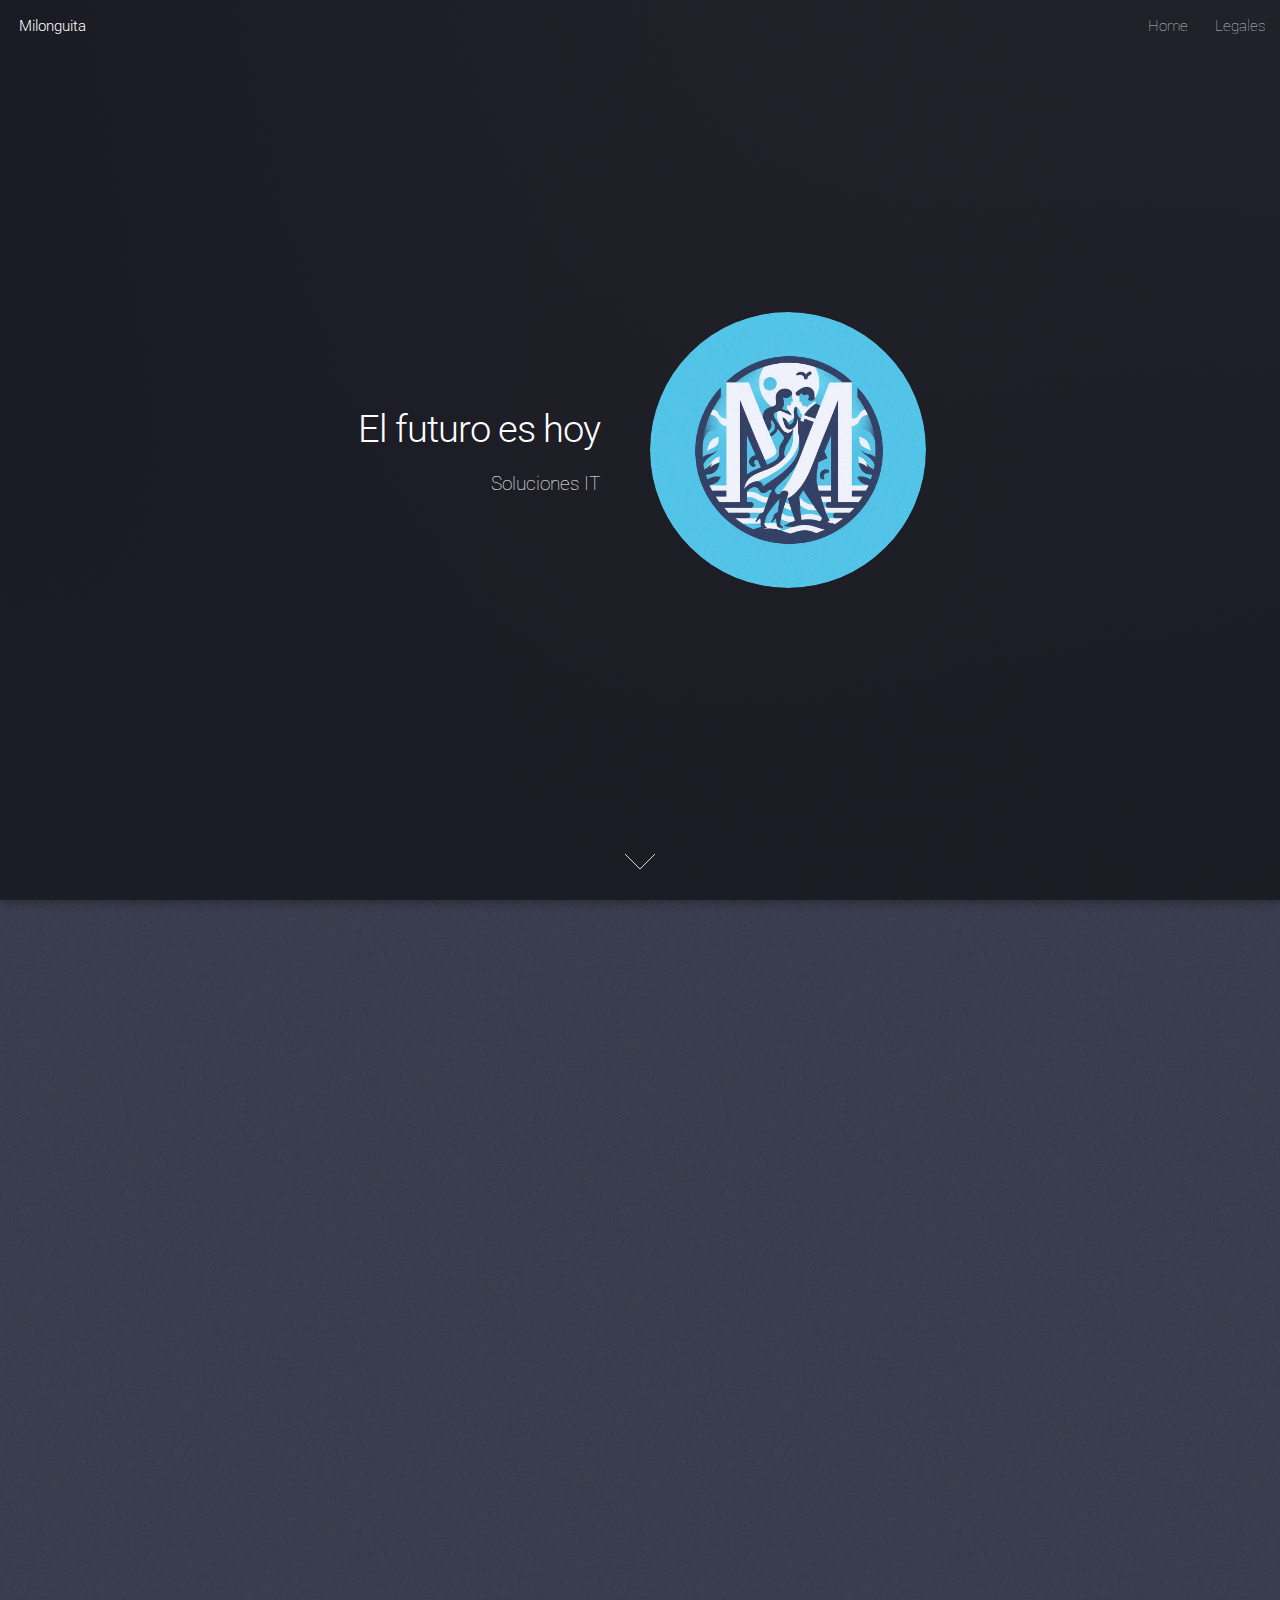
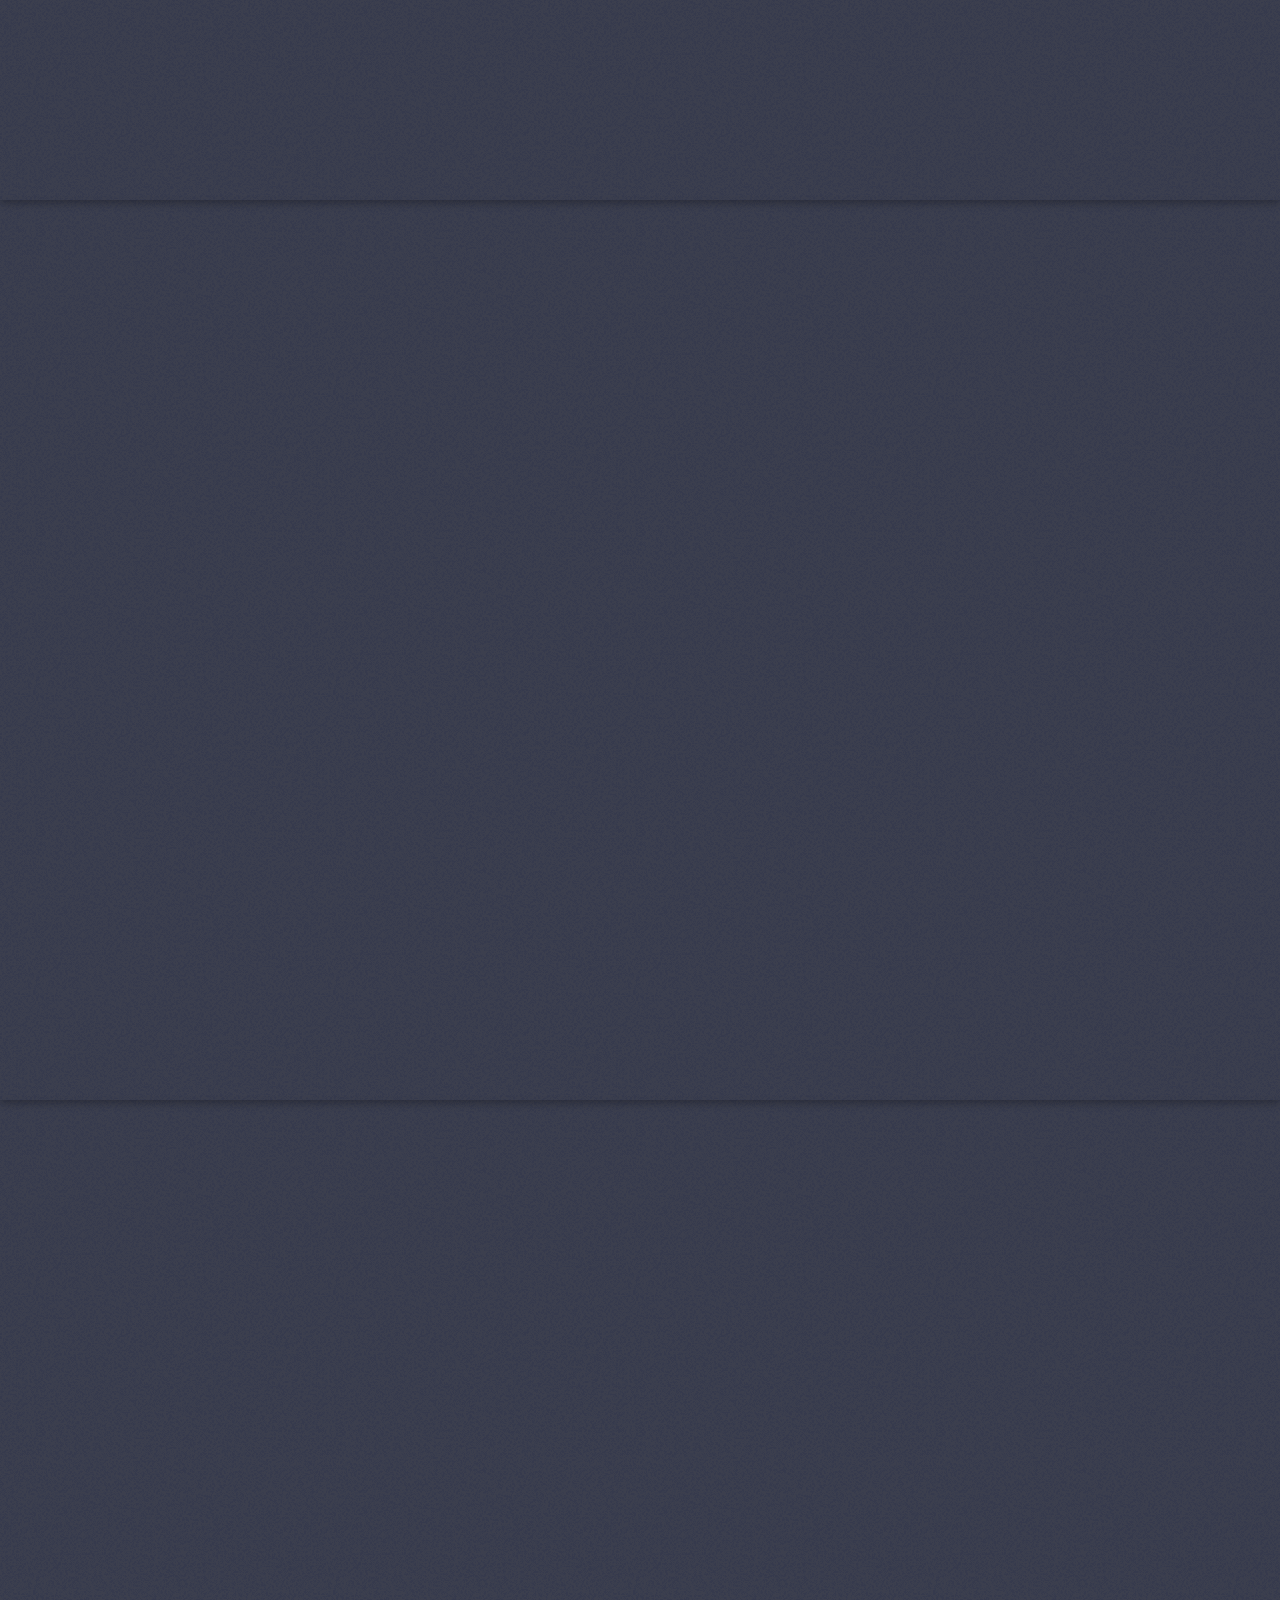
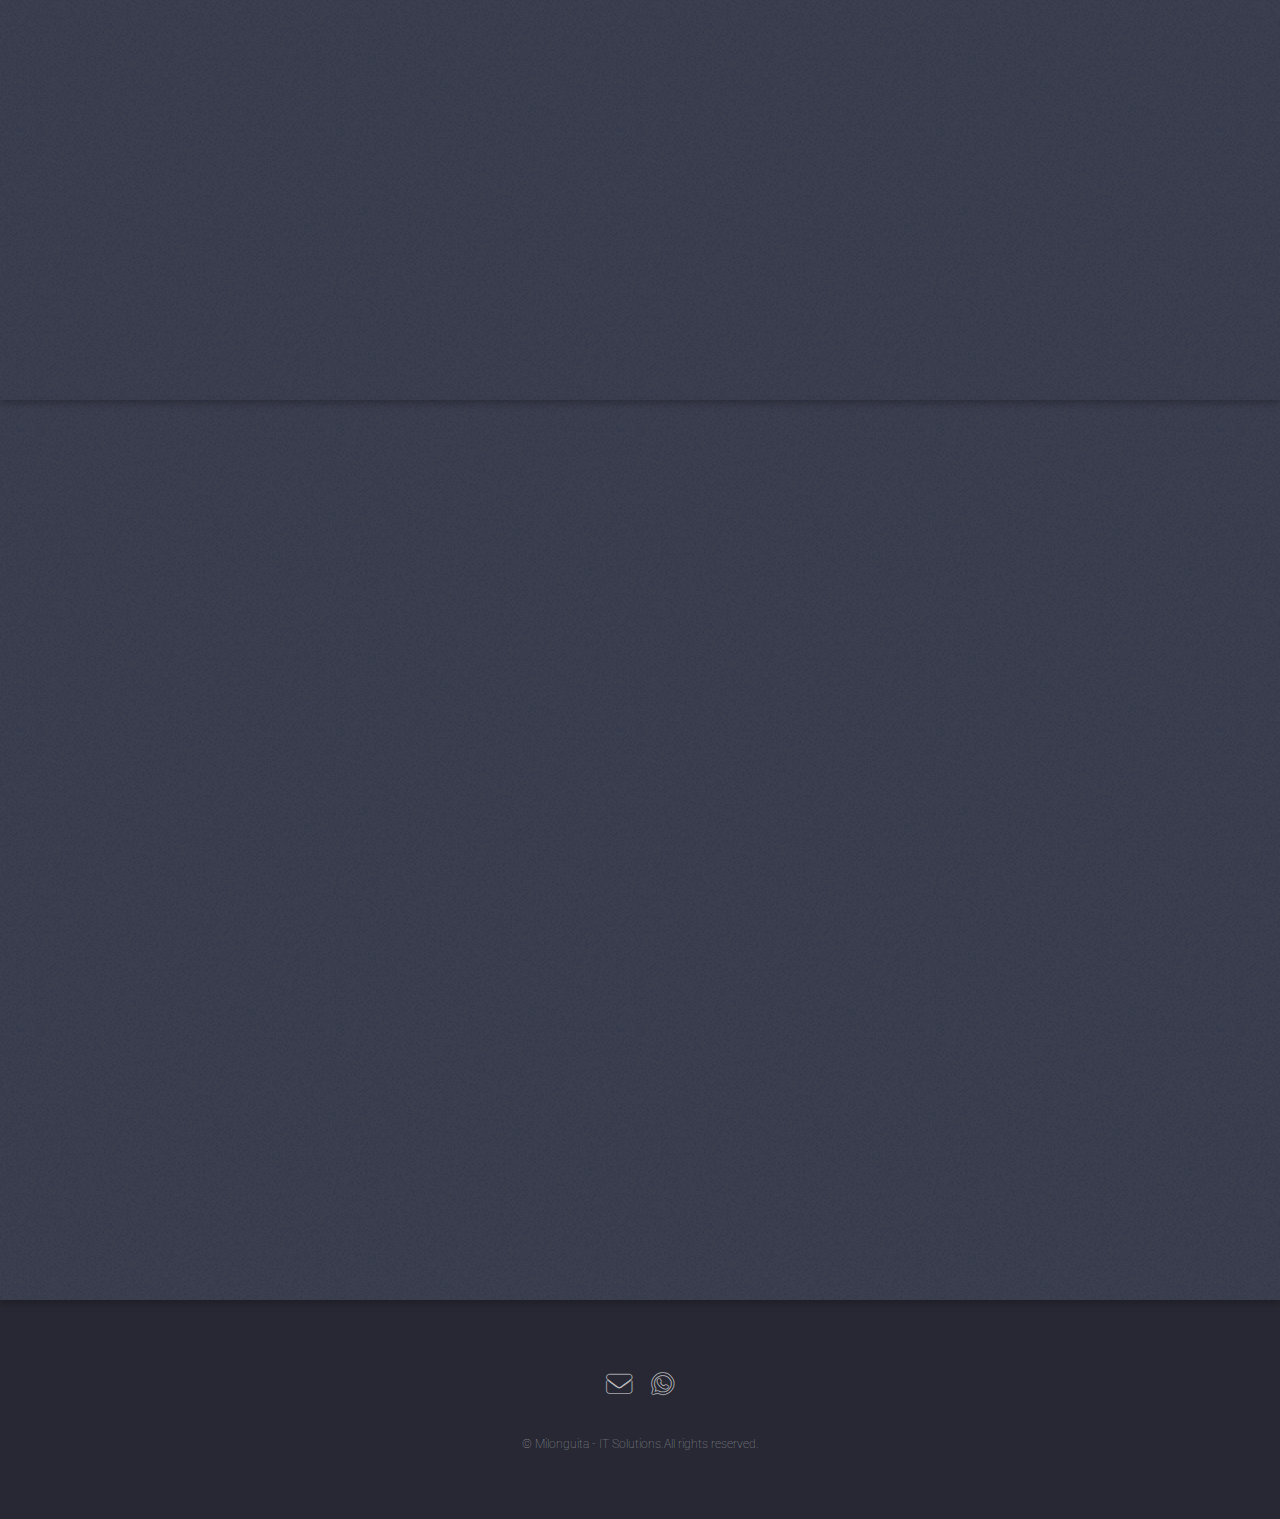
==== commit 07156cb9: "latest release" ====
--- a/index.html
+++ b/index.html
@@ -139,7 +139,7 @@
 						<li><a href="https://wa.me/qr/DLNRDCDOWQ47A1" class="icon brands alt fa-whatsapp" target="_blank"><span class="label">Whatsapp</span></a></li>
 					</ul>
 					<ul class="copyright">
-						<li>&copy; Milonguita Dev - IT Solutions. All rights reserved.</li>
+						<li>&copy; Milonguita - IT Solutions.All rights reserved.</li>
 					</ul>
 				</footer>
 
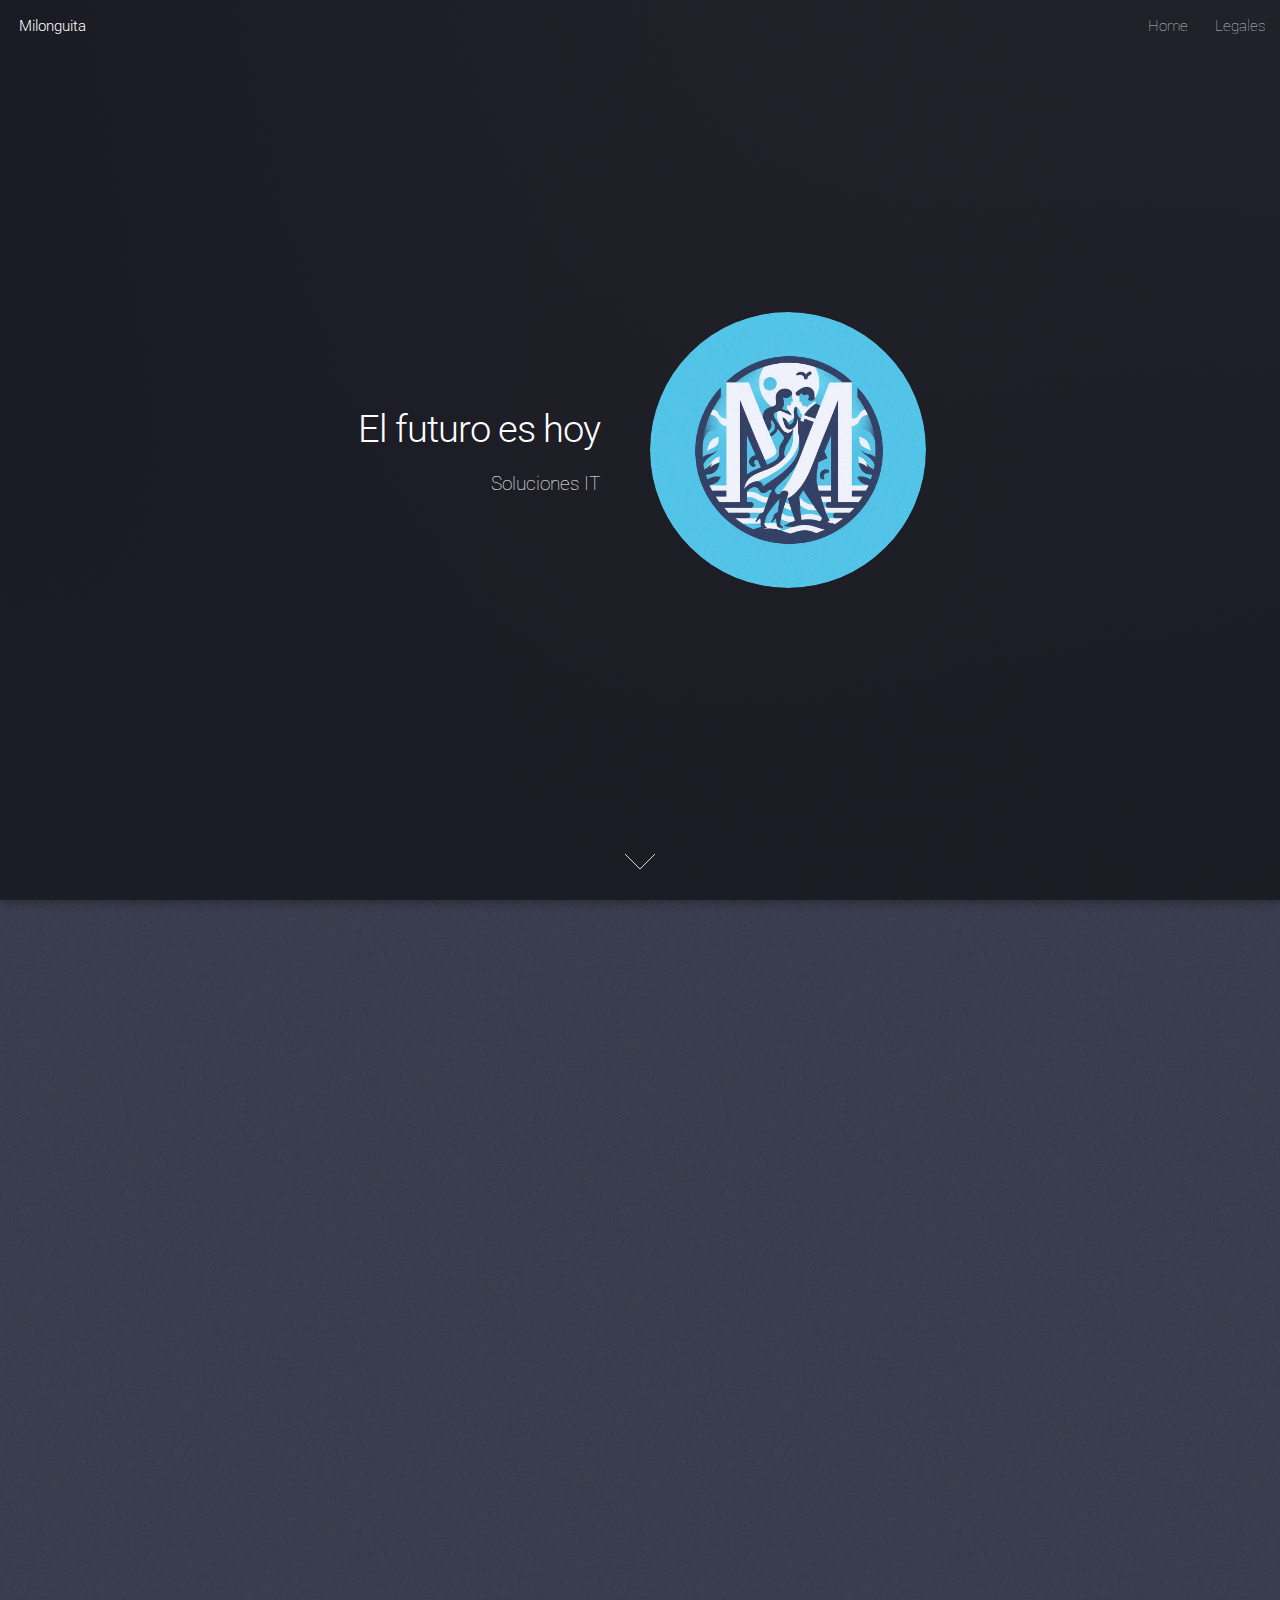
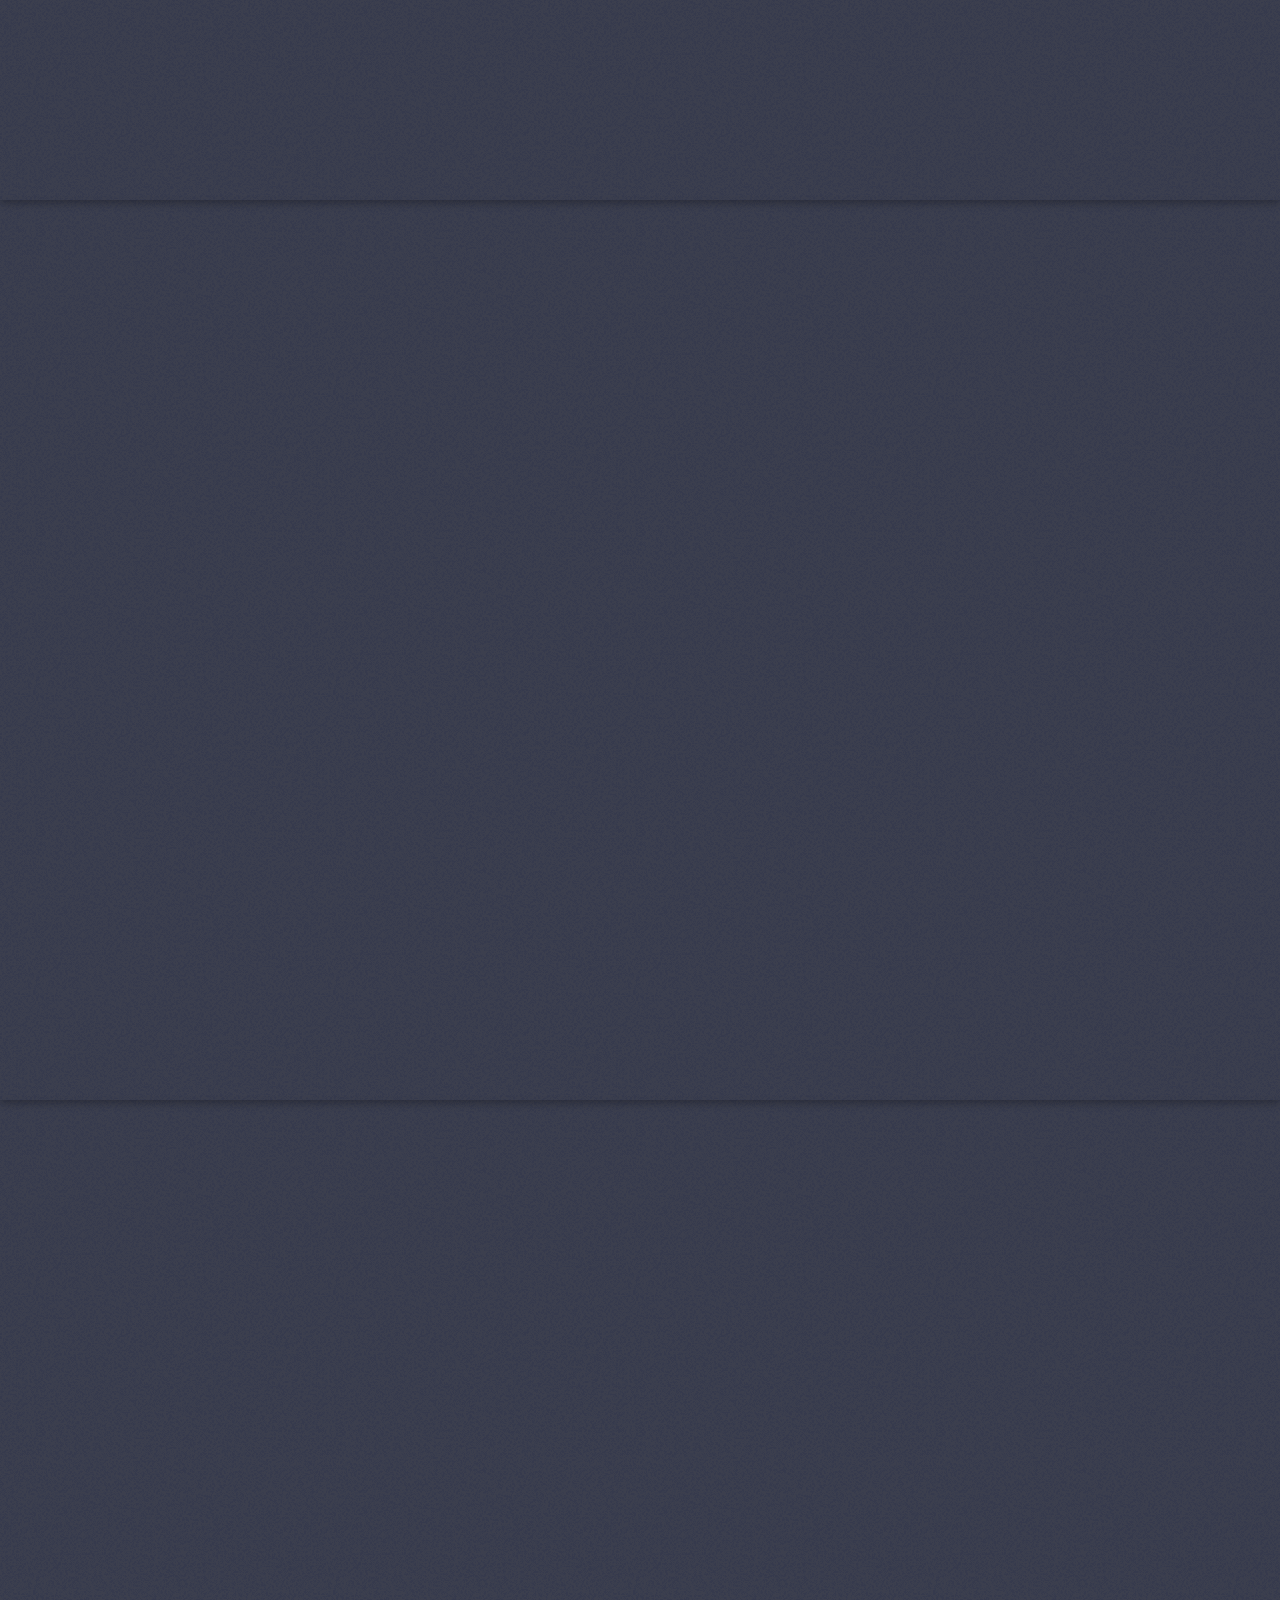
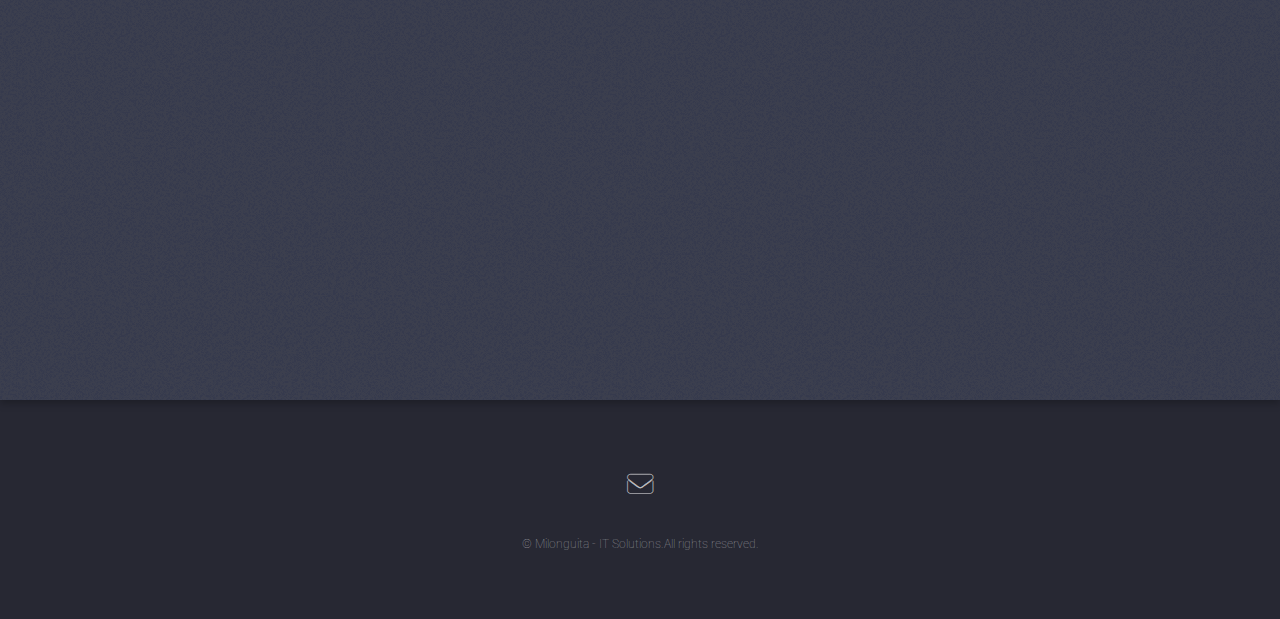
==== commit 50b1c6ab: "eliminacion de form" ====
--- a/index.html
+++ b/index.html
@@ -95,39 +95,12 @@
 						</header>
 						<p>La aplicación oficial de Viento Andino te permite sumergirte en el fascinante mundo de su música y cultura. Descubre sus últimos lanzamientos, disfruta de sus fotos y comparte fotos y momentos con ellos. Explora su extenso catálogo de canciones, con géneros que van desde la música tradicional andina hasta fusiones contemporáneas. Además, podrás acceder a contenido exclusivo, como entrevistas, videos detrás de escena y noticias actualizadas sobre la banda. ¡Únete a la experiencia musical única de Viento Andino!</p>
 						<ul class="actions">
-							<li><a href="#" class="button">Ver...</a></li>
+							<li><a href="https://play.google.com/store/apps/details?id=com.milonguita.grupo_viento_andino" class="button" target="_blank">Ver...</a></li>
 						</ul>
 					</div>
 					<a href="#four" class="goto-next scrolly">Next</a>
 				</section>
-				<section id="contact" class="spotlight style2 right">
-					<span class="image fit main"><img src="images/milonguita.jpeg" alt="" /></span>
-					<div class="content">
-						<header>
-							<h2>Contacto</h2>
-							<p>Déjanos un mensaje y te contactaremos pronto.</p>
-						</header>
-						<form id="contactForm" onsubmit="return false;">
-							<div class="row gtr-uniform">
-								<div class="col-6 col-12-xsmall">
-									<input type="text" name="name" id="name" placeholder="Nombre" required />
-								</div>
-								<div class="col-6 col-12-xsmall">
-									<input type="email" name="email" id="email" placeholder="Email" required />
-								</div>
-								<div class="col-12">
-									<textarea name="message" id="message" placeholder="Mensaje" rows="6" required></textarea>
-								</div>
-								<div class="col-12">
-									<ul class="actions">
-										<li><input type="submit" value="Enviar" class="primary" id="sendBtn" /></li>
-									</ul>
-								</div>
-							</div>
-						</form>
-						<div id="responseMessage"></div>
-					</div>
-				</section>
+				
 
 			
 
@@ -135,8 +108,8 @@
 				<footer id="footer">
 					<ul class="icons">
 						
-						<li><a href="mailto:contact@milonguita.com.ar" class="icon solid alt fa-envelope"><span class="label">Email</span></a></li>
-						<li><a href="https://wa.me/qr/DLNRDCDOWQ47A1" class="icon brands alt fa-whatsapp" target="_blank"><span class="label">Whatsapp</span></a></li>
+						<li><a href="mailto:contact@milonguita.com.ar" class="icon solid alt fa-envelope" style='width: max-content;'><span class="label">Email</span></a></li>
+						
 					</ul>
 					<ul class="copyright">
 						<li>&copy; Milonguita - IT Solutions.All rights reserved.</li>
@@ -154,7 +127,6 @@
 			<script src="assets/js/breakpoints.min.js"></script>
 			<script src="assets/js/util.js"></script>
 			<script src="assets/js/main.js"></script>
-			<script src="assets/js/app_mailer.js"></script>
 			
 
 
